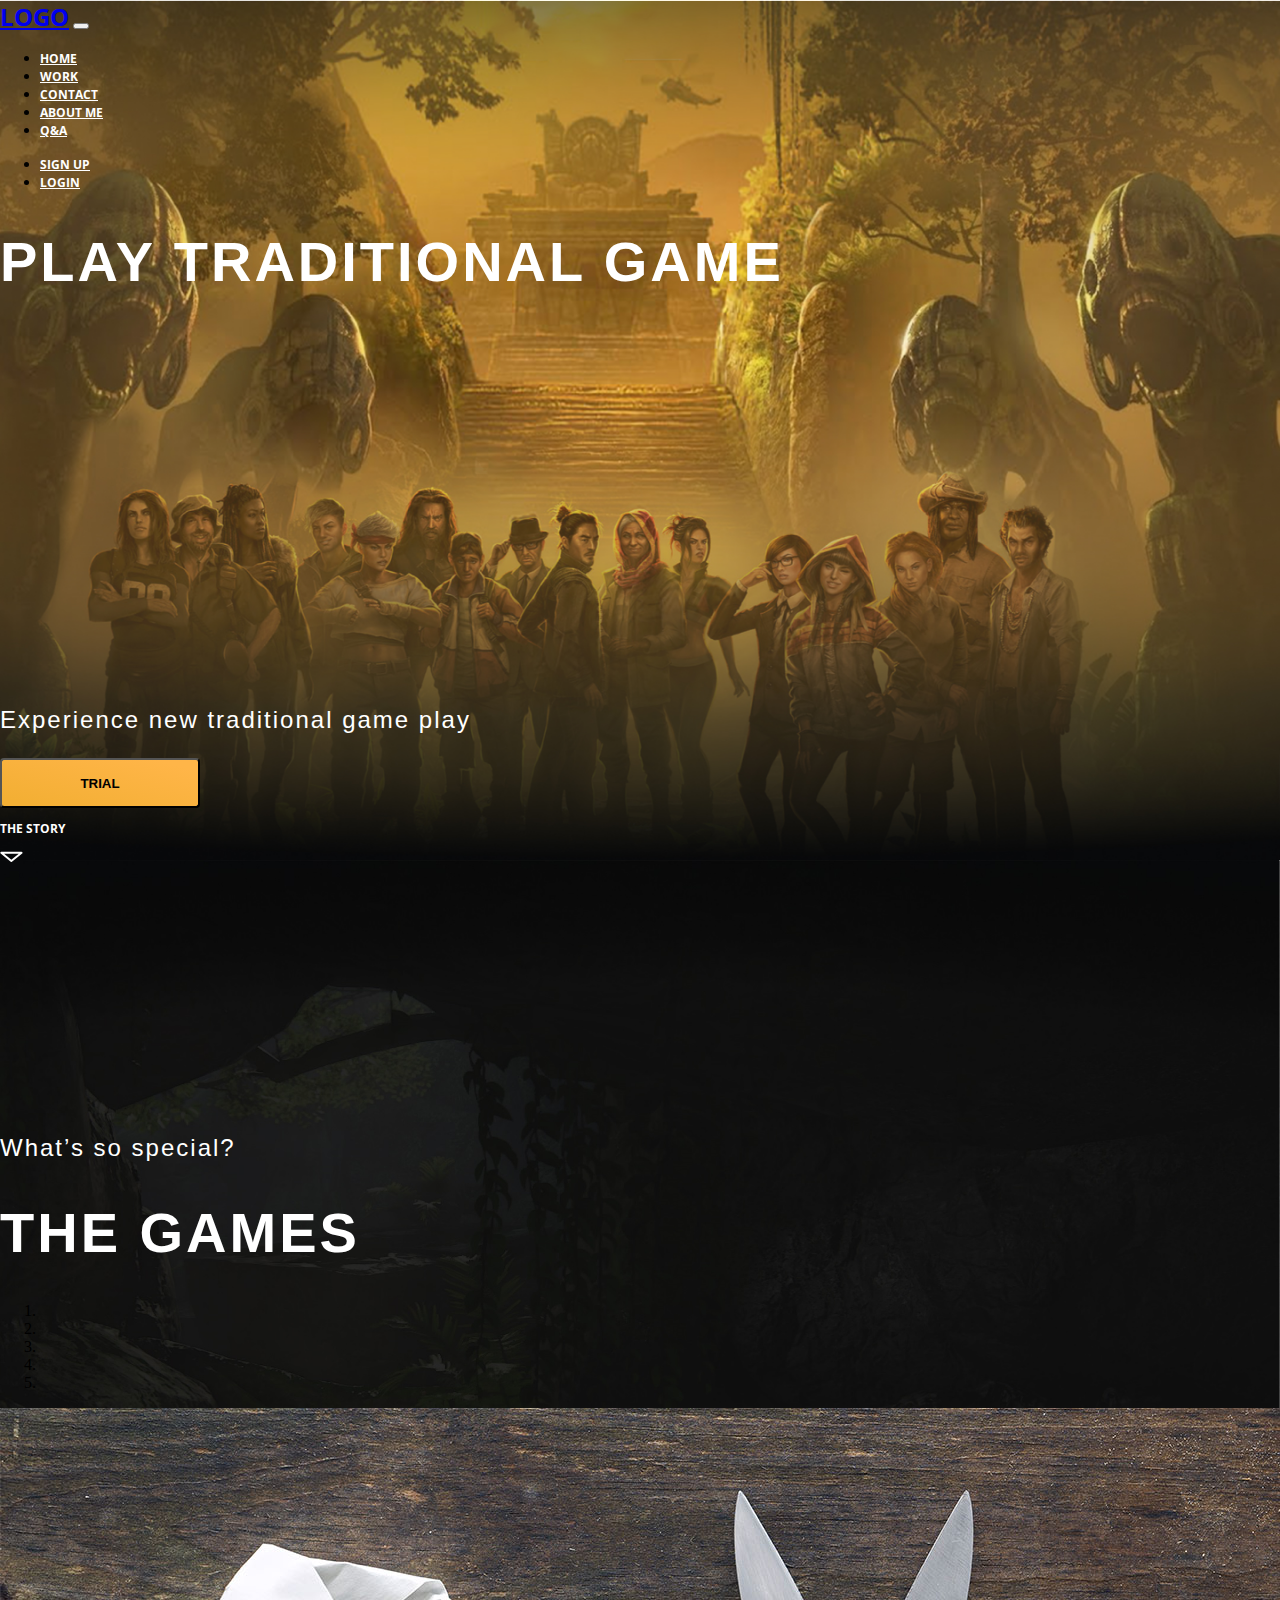
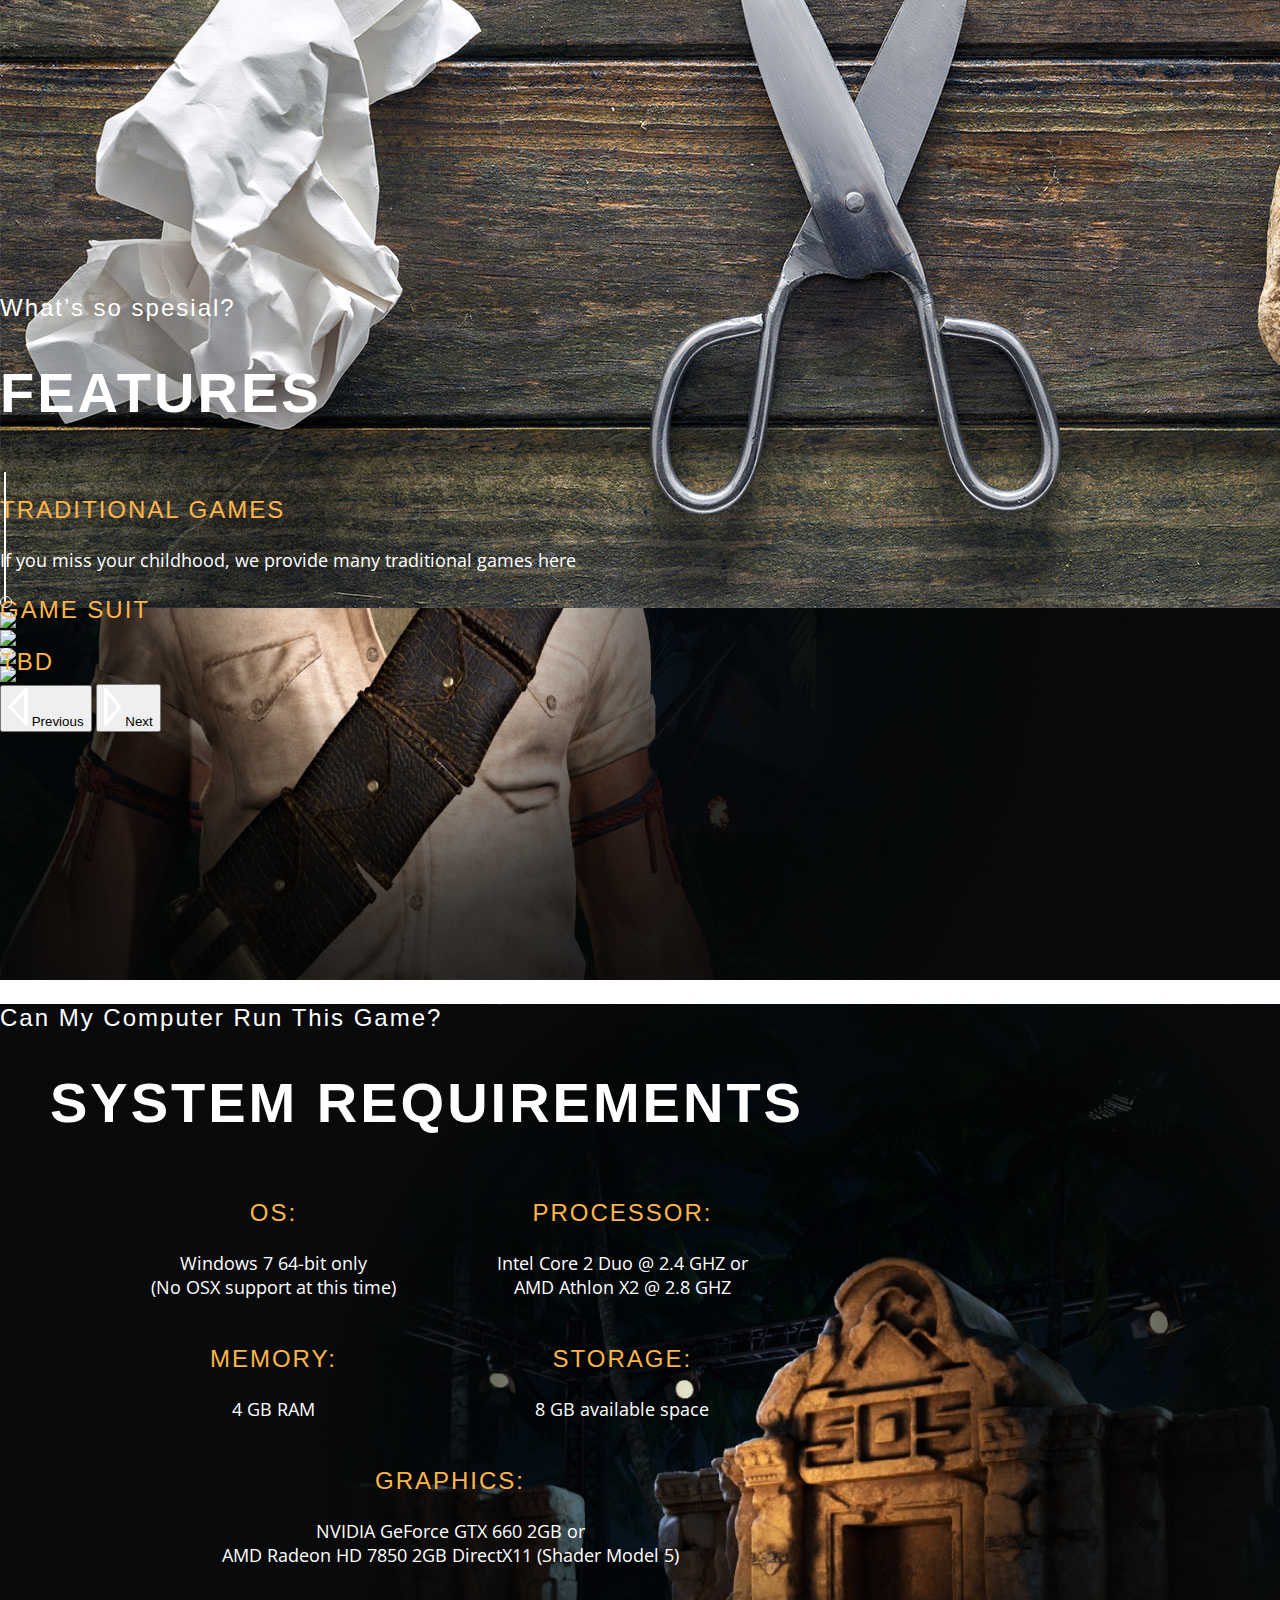
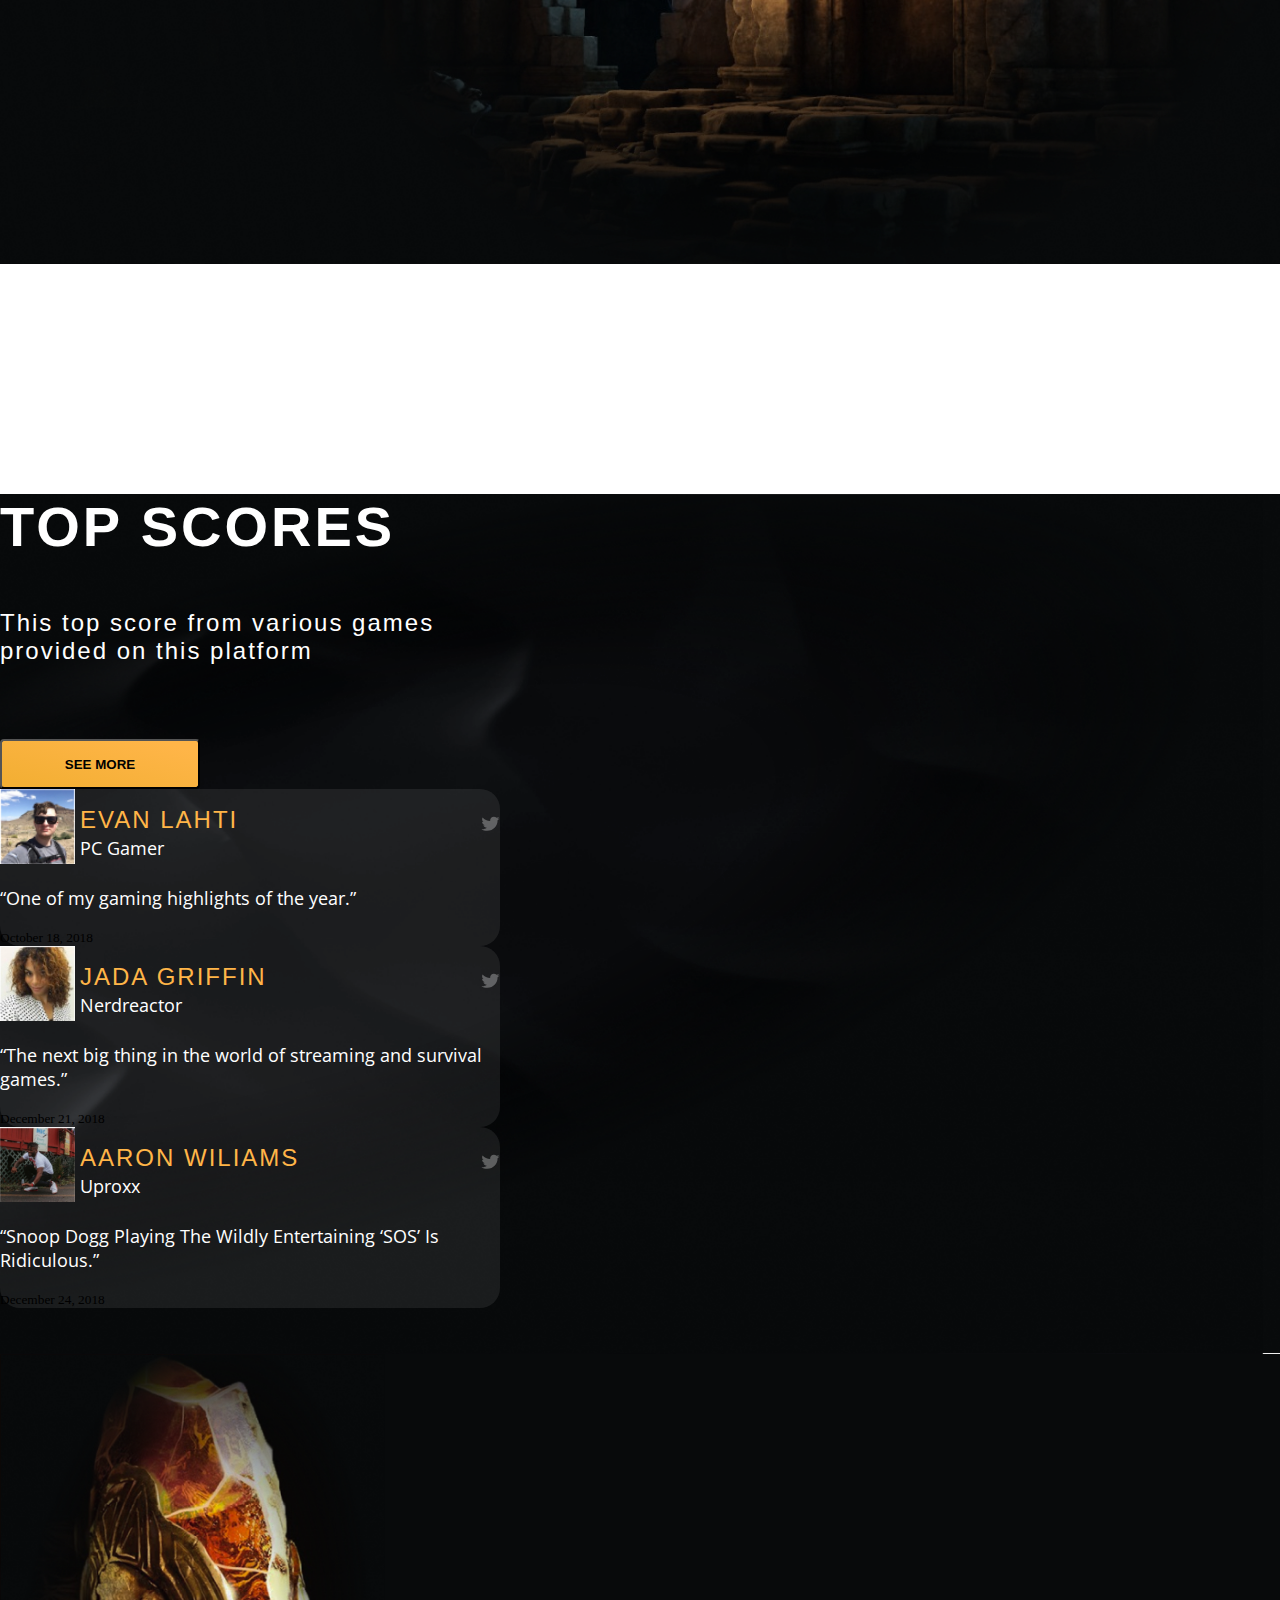
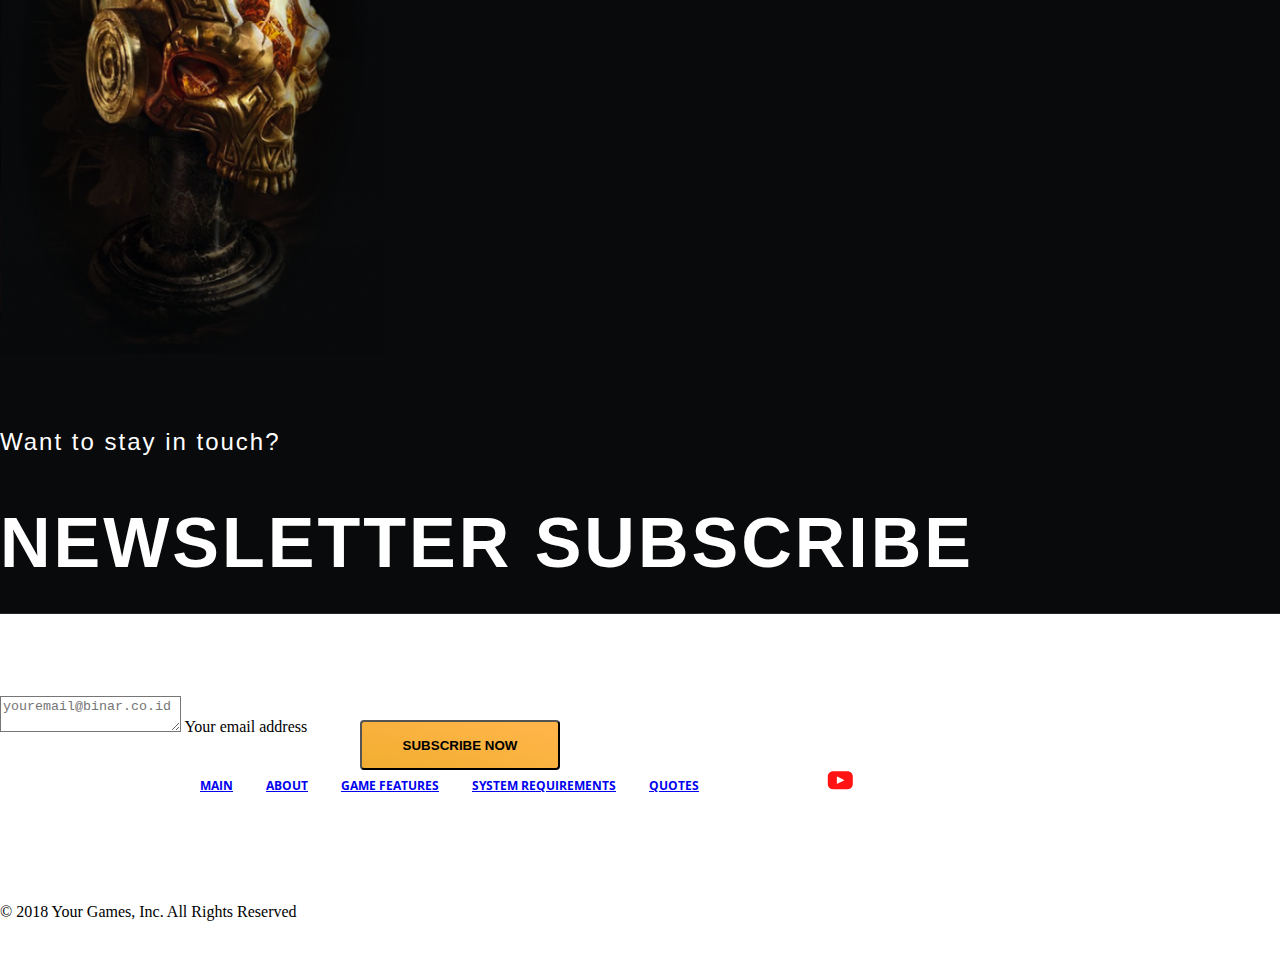
==== index.html @ c4657530 "menambahkan file html dan css game rock paper scissors" ====
<!DOCTYPE html>
<html lang="en">
<head>
    <meta charset="UTF-8">
    <meta http-equiv="X-UA-Compatible" content="IE=edge">
    <meta name="viewport" content="width=device-width, initial-scale=1.0">
    <!-- FILE CSS LOKAL -->
    <link rel="stylesheet" href="/style.css"/>
    <!-- BOOTSTRAP -->
    <link href="https://cdn.jsdelivr.net/npm/bootstrap@5.1.3/dist/css/bootstrap.min.css" rel="stylesheet" integrity="sha384-1BmE4kWBq78iYhFldvKuhfTAU6auU8tT94WrHftjDbrCEXSU1oBoqyl2QvZ6jIW3" crossorigin="anonymous">    <title>Landing Page</title>
    <!-- FONTS -->
    <link rel="preconnect" href="https://fonts.googleapis.com">
    <link rel="preconnect" href="https://fonts.gstatic.com" crossorigin>
    <link href="https://fonts.googleapis.com/css2?family=Bebas+Neue&family=Open+Sans:ital,wght@0,300;0,400;0,500;0,600;0,700;0,800;1,300;1,400;1,500;1,600;1,700;1,800&display=swap" rel="stylesheet">
</head>

<body>
    <!-- PAGE1 - MAIN CALL TO ACTION -->
    <div class="page1">
        <!-- NAVBAR -->
        <nav class="navbar navbar-expand-lg navbar-light bg-dark bg-opacity-75">
            <div class="container-fluid">
                <a class="navbar-brand ms-5 me-5 text-white text-logo" href="#">LOGO</a>
                <button class="navbar-toggler" type="button" data-bs-toggle="collapse" data-bs-target="#navbarSupportedContent" aria-controls="navbarSupportedContent" aria-expanded="false" aria-label="Toggle navigation">
                <span class="navbar-toggler-icon"></span>
                </button>
                <div class="collapse navbar-collapse" id="navbarSupportedContent">
                <ul class="navbar-nav me-auto mb-2 mb-lg-0 m-auto">
                    <li class="nav-item">
                    <a class="nav-link active text-navbar" aria-current="page" href="#">Home</a>
                    </li>
                    <li class="nav-item ms-5">
                    <a class="nav-link text-navbar" href="#">Work</a>
                    </li>
                    <li class="nav-item ms-5">
                    <a class="nav-link text-navbar" href="#">Contact</a>
                    </li>
                    <li class="nav-item ms-5">
                    <a class="nav-link text-navbar" href="#">About Me</a>
                    </li>
                    <li class="nav-item ms-5">
                    <a class="nav-link text-navbar" href="#">Q&A</a>
                    </li>
                </ul>
                <ul class="navbar-nav d-flex justify-content-end m-auto">
                    <li class="nav-item">
                        <a class="nav-link me-3 text-navbar" href="#">Sign Up</a>
                    </li>
                    <li class="nav-item">
                        <a class="nav-link text-navbar" href="#">Login</a>
                    </li>
                </ul>  
                </div>
            </div>
        </nav>
        <main>
            <h1 class="d-flex justify-content-center" style="font-size: 72px; height: 440px; align-items: center;">Play Traditional Game</h1>
            <h3 class="position-absolute top-50 start-50 translate-middle mt-5" >Experience new traditional game play</h3>
            <button type="button" class="btn btn-warning position-absolute start-50 translate-middle mb-5">Trial</button>
        </main>
        <div>
            <p class="text-navbar position-absolute top-100 start-50 translate-middle">The story</p>
            <img src="/assets/scroll down.svg" class="text-navbar position-absolute top-100 start-50 translate-middle mt-4"/>
        </div>
    </div>

    <!-- PAGE2 - ABOUT GALLERY -->
    <div class="page2">
        <div class="container">
            <div class="row" style="padding-top: 250px;">
                <div class="col-4">
                    <h3>What’s so special?</h3>
                </div>
                <div class="col-8"></div>
            </div>
            <div class="row">
                <div class="col-4">
                    <h1>The Games</h1>
                </div>
                <div class="col-8">
                    <div id="carouselExampleIndicators" class="carousel slide" data-bs-ride="carousel">
                        <ol class="carousel-indicators">
                          <li data-bs-target="#carouselExampleIndicators" data-bs-slide-to="0" class="active" aria-current="true" aria-label="Slide 1"></li>
                          <li data-bs-target="#carouselExampleIndicators" data-bs-slide-to="1" aria-label="Slide 2"></li>
                          <li data-bs-target="#carouselExampleIndicators" data-bs-slide-to="2" aria-label="Slide 3"></li>
                          <li data-bs-target="#carouselExampleIndicators" data-bs-slide-to="3" aria-label="Slide 4"></li>
                          <li data-bs-target="#carouselExampleIndicators" data-bs-slide-to="4" aria-label="Slide 5"></li>
                        </ol>
                        <div class="carousel-inner">
                          <div class="carousel-item active ">
                            <img src="/assets/caraosel-img.jpg" class="d-block w-100" alt="scissors">
                          </div>
                          <div class="carousel-item">
                            <img src="#" class="d-block w-100" alt="#">
                          </div>
                          <div class="carousel-item">
                            <img src="#" class="d-block w-100" alt="#">
                          </div>
                          <div class="carousel-item">
                            <img src="#" class="d-block w-100" alt="#">
                          </div>
                          <div class="carousel-item">
                            <img src="#" class="d-block w-100" alt="#">
                          </div>
                        </div>
                        <button class="carousel-control-prev" type="button" data-bs-target="#carouselExampleIndicators" data-bs-slide="prev" style="left: -80px;">
                          <img src="/assets/switch.svg" class="img-prev" aria-hidden="true"></span>
                          <span class="visually-hidden">Previous</span>
                        </button>
                        <button class="carousel-control-next" type="button" data-bs-target="#carouselExampleIndicators" data-bs-slide="next" style="left: 810px;">
                          <img src="/assets/switch-next.svg" class="img-next" aria-hidden="true">
                          <span class="visually-hidden">Next</span>
                        </button>
                      </div>
                </div>
            </div>
        </div>
    </div>

    <!-- PAGE3 - GAME FEATURES -->
    <div class="page3">
      <div class="container position-relative text-white" style="padding-top: 150px;">
        <div class="row">
          <div class="col-6"></div>
          <div class="col-6">
            <h3 class="ps-5">What’s so spesial?</h3>
          </div>
        </div>
        <div class="row">
          <div class="col-6"></div>
          <div class="col-6">
            <h1 class="ps-5">FEATURES</h1>
          </div>
        </div>
        <div class="row">
          <div class="col-6"></div>
          <div class="col-6">
            <div class="row pt-5 ps-5">
              <div class="col-2 mt-3">
                <div class="white-circle"></div>
                <div class="vertical-line"></div>
              </div>
              <div class="col-10">
                <p class="text-orange">Traditional Games</p>
                <p class="text-content-white">If you miss your childhood, we provide many traditional games here</p>
              </div>
            </div>
          </div>
        </div>
        <div class="row mt-3">
          <div class="col-6"></div>
          <div class="col-6">
            <div class="row ps-5">
              <div class="col-2 mt-3">
                <div class="black-circle"></div>
              </div>
              <div class="col-10">
                <p class="text-orange">Game Suit</p>
              </div>
            </div>
          </div>
        </div>
        <div class="row">
          <div class="col-6"></div>
          <div class="col-6">
            <div class="row ps-5">
              <div class="col-2 mt-3">
                <div class="black-circle"></div>
              </div>
              <div class="col-10">
                <p class="text-orange">TBD</p>
              </div>
            </div>
          </div>
        </div>
      </div>
    </div>

    <!-- PAGE4 - SYSTEM REQUIREMENTS -->
    <div class="page4">
      <div class="containe text-white">
        <h3 class="d-flex justify-content-center pt-5 pb-5">Can My Computer Run This Game?</h3>
        <h1 class="ps-5 pt-5 pb-3" style="width: 800px; margin-left: 50px;">System Requirements</h1>
        <table class="table-bordered" style="width: 700px; height: 400px; margin-left: 100px;">
          <tr class="align-top">
            <th scope="col">
              <p class="ms-3 text-orange">OS:</p>
              <p class="ms-3 text-content-white">Windows 7 64-bit only<br>(No OSX support at this time)</p>
            </th>
            <th scope="col">
              <p class="ms-3 text-orange">PROCESSOR:</p>
              <p class="ms-3 text-content-white">Intel Core 2 Duo @ 2.4 GHZ or<br>AMD Athlon X2 @ 2.8 GHZ</p>
            </th>
          </tr>
          <tr class="align-top">
            <th scope="col">
              <p class="ms-3 text-orange">MEMORY:</p>
              <p class="ms-3 text-content-white">4 GB RAM</p>
            </th>
            <th scope="col">
              <p class="ms-3 text-orange">STORAGE:</p>
              <p class="ms-3 text-content-white">8 GB available space</p>
            </th>
          </tr>
          <tr class="align-top">
            <th colspan="2">
              <p class="ms-3 text-orange">GRAPHICS:</p>
              <p class="ms-3 text-content-white">NVIDIA GeForce GTX 660 2GB or<br>AMD Radeon HD 7850 2GB DirectX11 (Shader Model 5)</p>
            </th>
          </tr>
        </table>
      </div>
    </div>

    <!-- PAGE5 - PRESS QUOTES -->
    <div class="page5">
      <div class="container">
        <div class="row">
          <div class="col-6">
            <h1 style="margin-top: 230px;">Top Scores</h1>
            <h3  style="width: 500px; margin-top: 50px;">This top score from various games provided on this platform</h3>
            <button type="button" class="btn btn-warning" style="margin-top: 50px;">see more</button>
        </div>
          <div class="col-6">
            <div class="row" style="justify-content: flex-end;">
              <div class="card mt-5 position-relative" style="width: 500px; background-color: rgba(255, 255, 255, 0.08);">
                <img src="/assets/image1.jpg" class="card-img-top rounded-circle mt-2" style="width: 75px; height: 75px;" alt="Evan Lahti">
                <div class="card-body">
                  <img src="/assets/twitter.svg" class="img-twitter"/>
                  <p class="card-title text-orange">Evan Lahti</p>
                  <p class="card-job text-content-white text-white-50">PC Gamer</p>
                  <p class="card-text text-content-white">“One of my gaming highlights of the year.”</p>
                </div>
                <div class="card-footer">
                  <small class="text-muted text-white-50">October 18, 2018</small>
                </div>
              </div>
            </div>
            <div class="row" style="justify-content: flex-start;">
              <div class="card mt-5" style="width: 500px; background-color: rgba(255, 255, 255, 0.08);">
                <img src="/assets/image2.jpg" class="card-img-top rounded-circle mt-2" style="width: 75px; height: 75px;" alt="Jada Griffin">
                <div class="card-body">
                  <img src="/assets/twitter.svg" class="img-twitter"/>
                  <p class="card-title text-orange">Jada Griffin</p>
                  <p class="card-job text-content-white text-white-50">Nerdreactor</p>
                  <p class="card-text text-content-white">“The next big thing in the world of streaming and survival games.”</p>
                </div>
                <div class="card-footer">
                  <small class="text-muted text-white-50">December 21, 2018</small>
                </div>
              </div>
            </div>
            <div class="row" style="justify-content: flex-end;">
              <div class="card mt-5" style="width: 500px; background-color: rgba(255, 255, 255, 0.08);">
                <img src="/assets/image3.jpg" class="card-img-top rounded-circle mt-2" style="width: 75px; height: 75px;" alt="Aaron Wiliams">
                <div class="card-body">
                  <img src="/assets/twitter.svg" class="img-twitter"/>
                  <p class="card-title text-orange">Aaron Wiliams</p>
                  <p class="card-job text-content-white text-white-50">Uproxx</p>
                  <p class="card-text text-content-white">“Snoop Dogg Playing The Wildly Entertaining ‘SOS’ Is Ridiculous.”</p>
                </div>
                <div class="card-footer">
                  <small class="text-muted text-white-50">December 24, 2018</small>
                </div>
              </div>
            </div>
          </div>
        </div>
      </div>
    </div>

    <!-- PAGE6 - SUBSCRIBE FOOTER -->
    <div class="page6">
      <div class="container">
        <div class="row pt-5 ps-5">
          <div class="col-5">
            <img src="/assets/gradient-page5.png" class="gradient-img" style="height: 600px;">
            <img src="/assets/image.png" style="height: 600px;">
          </div>
          <div class="col-7" style="margin-top: 70px;">
            <h3>Want to stay in touch?</h3>
            <h1 class="text-content-page6 mt-5">Newsletter Subscribe</h1>
            <p class="text-content-white">In order to start receiving our news, all you have to do is enter your email address. Everything else will be taken care of by us. We will send you emails containing information about game. We don’t spam.</p>
            <div class="form-floating" style="width: 350px;">
              <textarea class="form-control text-warning" placeholder="youremail@binar.co.id" id="floatingTextarea" style="background:rgba(255, 255, 255, 0.08);"></textarea>
              <label for="floatingTextarea" class="text-white-50">Your email address</label>
              <button type="button" class="btn btn-warning position-absolute" style="margin-top: -50px; margin-left: 360px;">Subscribe Now</button>
            </div>
          </div>
        </div>
        <div class="row mt-3 text-white">
          <nav class="nav text-navbar">
            <a style="padding-left: 200px;" class="nav-link text-white" href="#">Main</a>
            <a class="nav-link text-white" href="#">About</a>
            <a class="nav-link text-white" href="#">Game Features</a>
            <a class="nav-link text-white" href="#">System Requirements</a>
            <a class="nav-link text-white" href="#">Quotes</a>
            <img class="nav-link" src="/assets/facebook.svg">
            <img class="nav-link" src="/assets/twitter.svg">
            <img class="nav-link" src="/assets/Vector.svg">
            <img class="nav-link" src="/assets/twitch.svg">
            <img src="/assets/Line.png" class="line position-absolute">
            <img src="/assets/pointer.png" class="pointer position-absolute">
        </nav>
        </div>
        <div class="row mt-4">
          <hr style="border: 1px solid white;">
        </div>
        <div class="row">
          <div class="col">
            <p class="text-white-50">© 2018 Your Games, Inc. All Rights Reserved</p>
          </div>
          <div class="col">
            <p class="text-navbar" style="padding-left: 280px;">Privacy Policy | Terms of Services | Code of Conduct </p>
          </div>
        </div>
      </div>
    </div>

</body>

</html>
---- style.css ----
html, body {
    margin: 0px;
    padding: 0px;
}

.page1 {
    background-image: url("/assets/bg-1.jpg");
    background-size: 100% 100%;
    height: 860px;
    object-fit: contain;
}

.text-logo {
    font-family: 'Open Sans', sans-serif;
    font-size: 24px;
    font-style: normal;
    font-weight: bold;
    text-transform: uppercase;
}

.text-navbar {
    font-family: 'Open Sans', sans-serif;
    font-size: 12px;
    font-style: normal;
    font-weight: bold;
    text-transform: uppercase;
    color: white!important;
}

h1 {
    font-family: Arial, Helvetica, sans-serif;
    font-size: 56px!important;
    font-style: normal;
    font-weight: bold!important;
    text-transform: uppercase;
    color: white!important;
    letter-spacing: 3px;
}

h3 {
    font-family: Arial, Helvetica, sans-serif;
    font-size: 24px!important;
    font-style: normal;
    font-weight: normal;
    color: white!important;
    letter-spacing: 2px;
}

.btn {
    color: black;
    width: 200px;
    height: 50px;
    border-radius: 4px;
    font-weight: bold!important;
    text-transform: uppercase;
    background: linear-gradient(194.68deg, #FFB548 11.27%, #F3AF34 90.4%);
}

/* --------------PAGE2 - ABOUT GALLERY------------------ */

.page2 {
    background-image: url("/assets/bg-2.jpg");
    background-size: 100% 100%;
    height: 860px;
    object-fit: contain;
}


/* --------------PAGE3 - GAME FEATURES------------------ */
.page3 {
    background-image: url("/assets/bg2-gradient.png"), url("/assets/bg-3.jpg");
    background-size: 100% 100%;
    height: 860px;
    object-fit: contain;
}

.white-circle {
    border: 1px;
    width: 10px;
    height: 10px;
    background-color: white;
    border-radius: 50%;
}

.text-orange, .placeholder {
    font-family: Arial, Helvetica, sans-serif;
    font-size: 24px!important;
    font-style: normal;
    font-weight: normal;
    color: #FFB548;
    letter-spacing: 2px;
    text-transform: uppercase;
}

.text-content-white {
    font-family: 'Open Sans', sans-serif;
    font-style: normal;
    font-weight: normal;
    font-size: 18px;
    color: white;
}

.vertical-line {
    border-left: 2px solid white;
    height: 130px;
    position: absolute;
    margin-left: 4px;
}

.black-circle {
    border: 1px solid white;
    position: absolute;
    width: 10px;
    height: 10px;
    border-radius: 50%;
}

/* --------------PAGE4 - SYSTEM REQUIREMENTS------------------ */
.page4 {
    background-image: url("/assets/bg4-gradient.png"), url("/assets/bg-4.jpg");
    background-size: 100% 100%;
    height: 860px;
    object-fit: contain;
}


/* --------------PAGE5 - PRESS QUOTES------------------ */
.page5 {
    background-image: url("/assets/bg5-gradient.png"), url("/assets/bg-5.png");
    background-size: 100% 100%;
    height: 860px;
    object-fit: contain;
}

.card {
    border-radius: 20px!important;
}

.img-twitter {
    float: right;
    margin-top: -70px;
}

.card-title {
    position: absolute;
    margin-top: -80px;
    margin-left: 80px;
}

.card-job {
    position: absolute;
    margin-top: -50px;
    margin-left: 80px;
}

/* --------------PAGE6 - SUBSCRIBE FOOTER------------------ */
.page6 {
    background-image: url("/assets/bg-6.png");
    background-size: 100% 100%;
    height: 860px;
    object-fit: contain;
}

.gradient-img {
    position: absolute;
    margin-right: 50px;
}

.text-content-page6 {
    font-family: Arial, Helvetica, sans-serif;
    font-size: 70px!important;
    font-weight: normal;
}

.nav-link {
    margin-right: 30px;
}

.line {
    margin-left: 1043px;
    margin-top: 28px;
}

.pointer {
    margin-left: 1040px;
    margin-top: 20px;
}
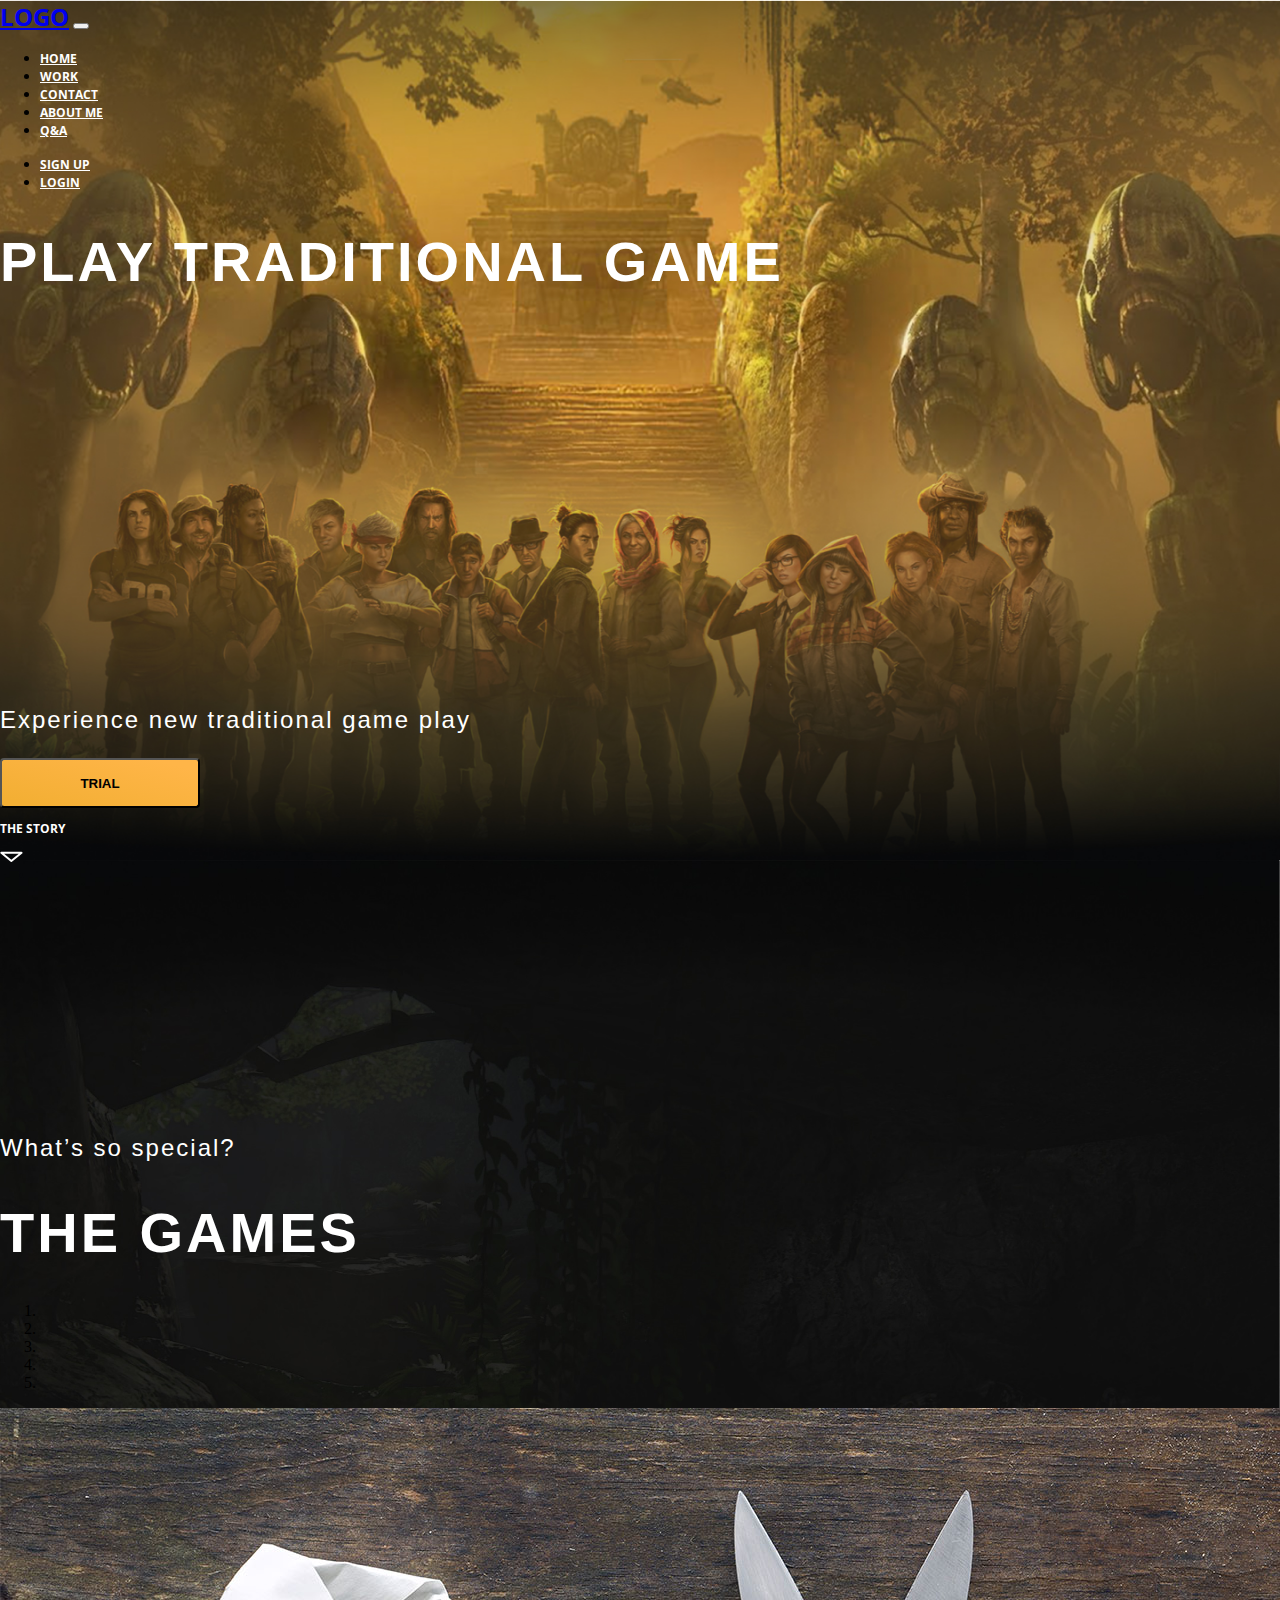
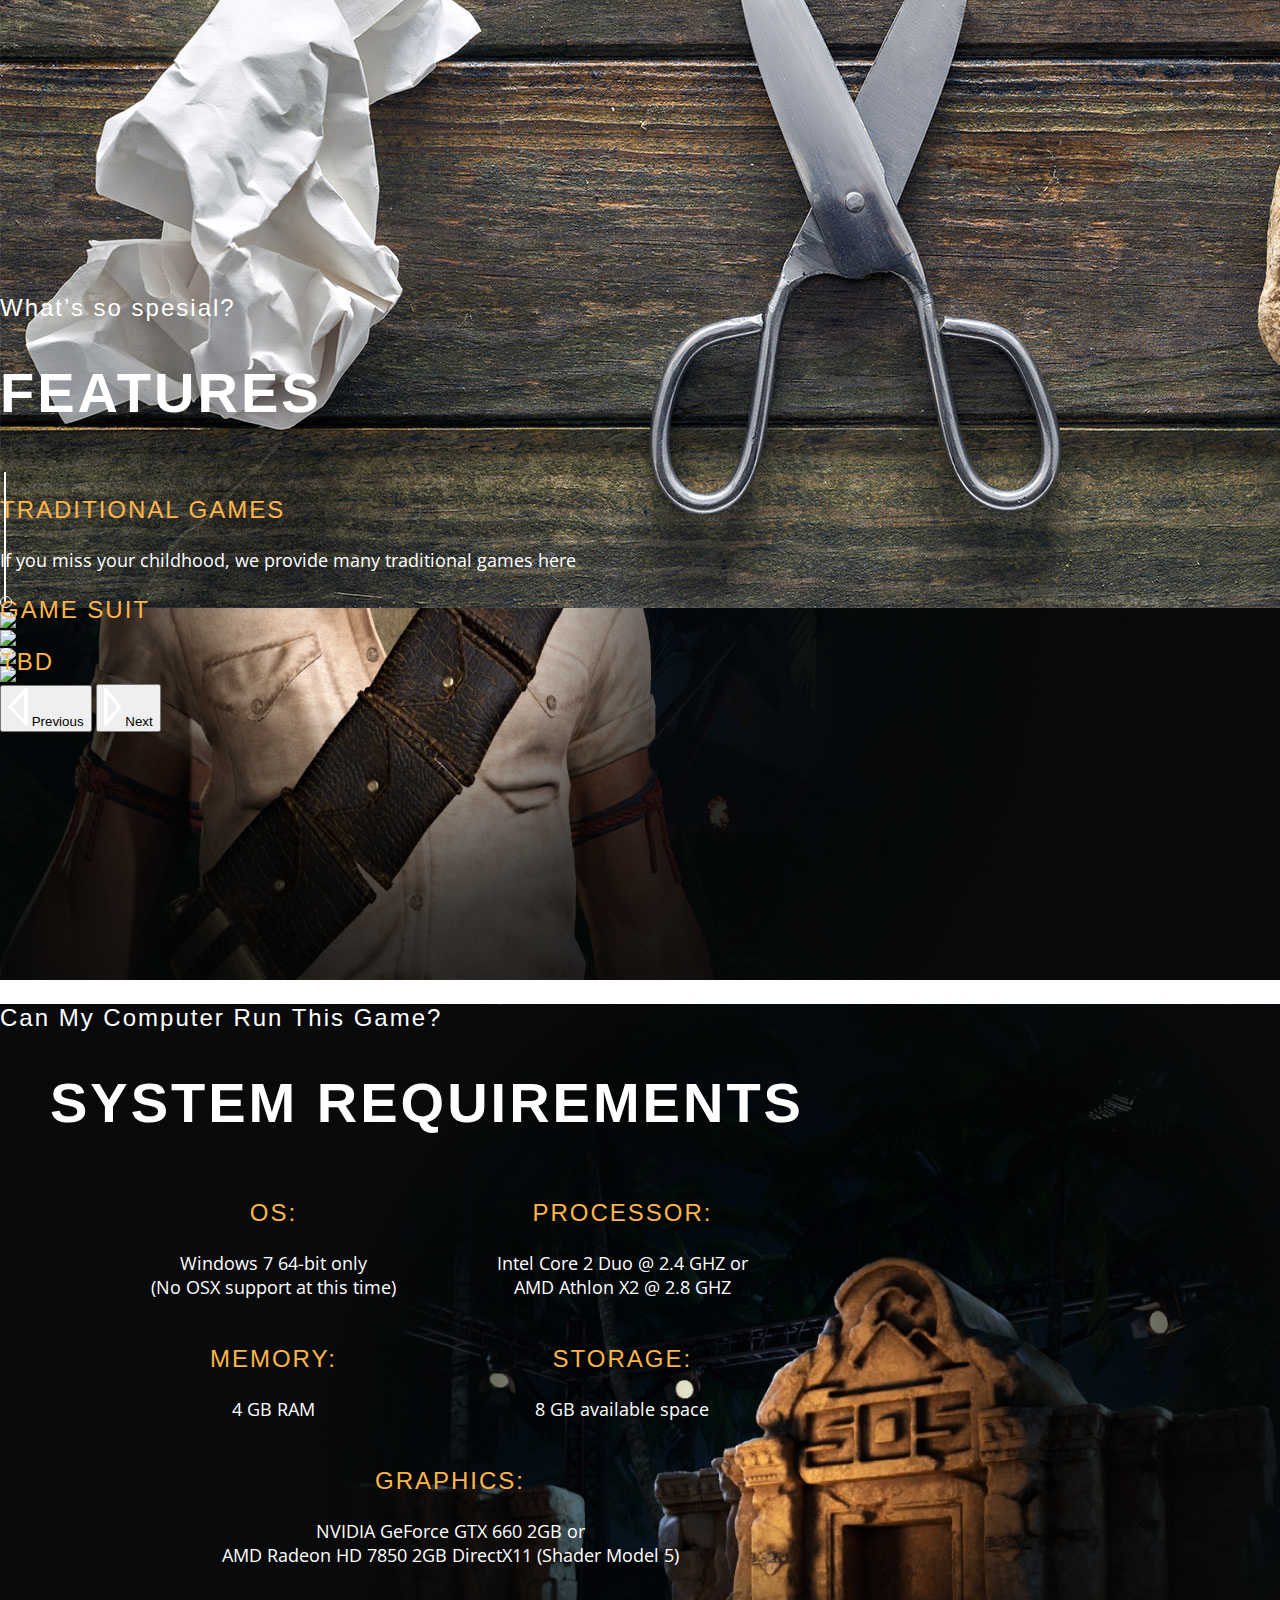
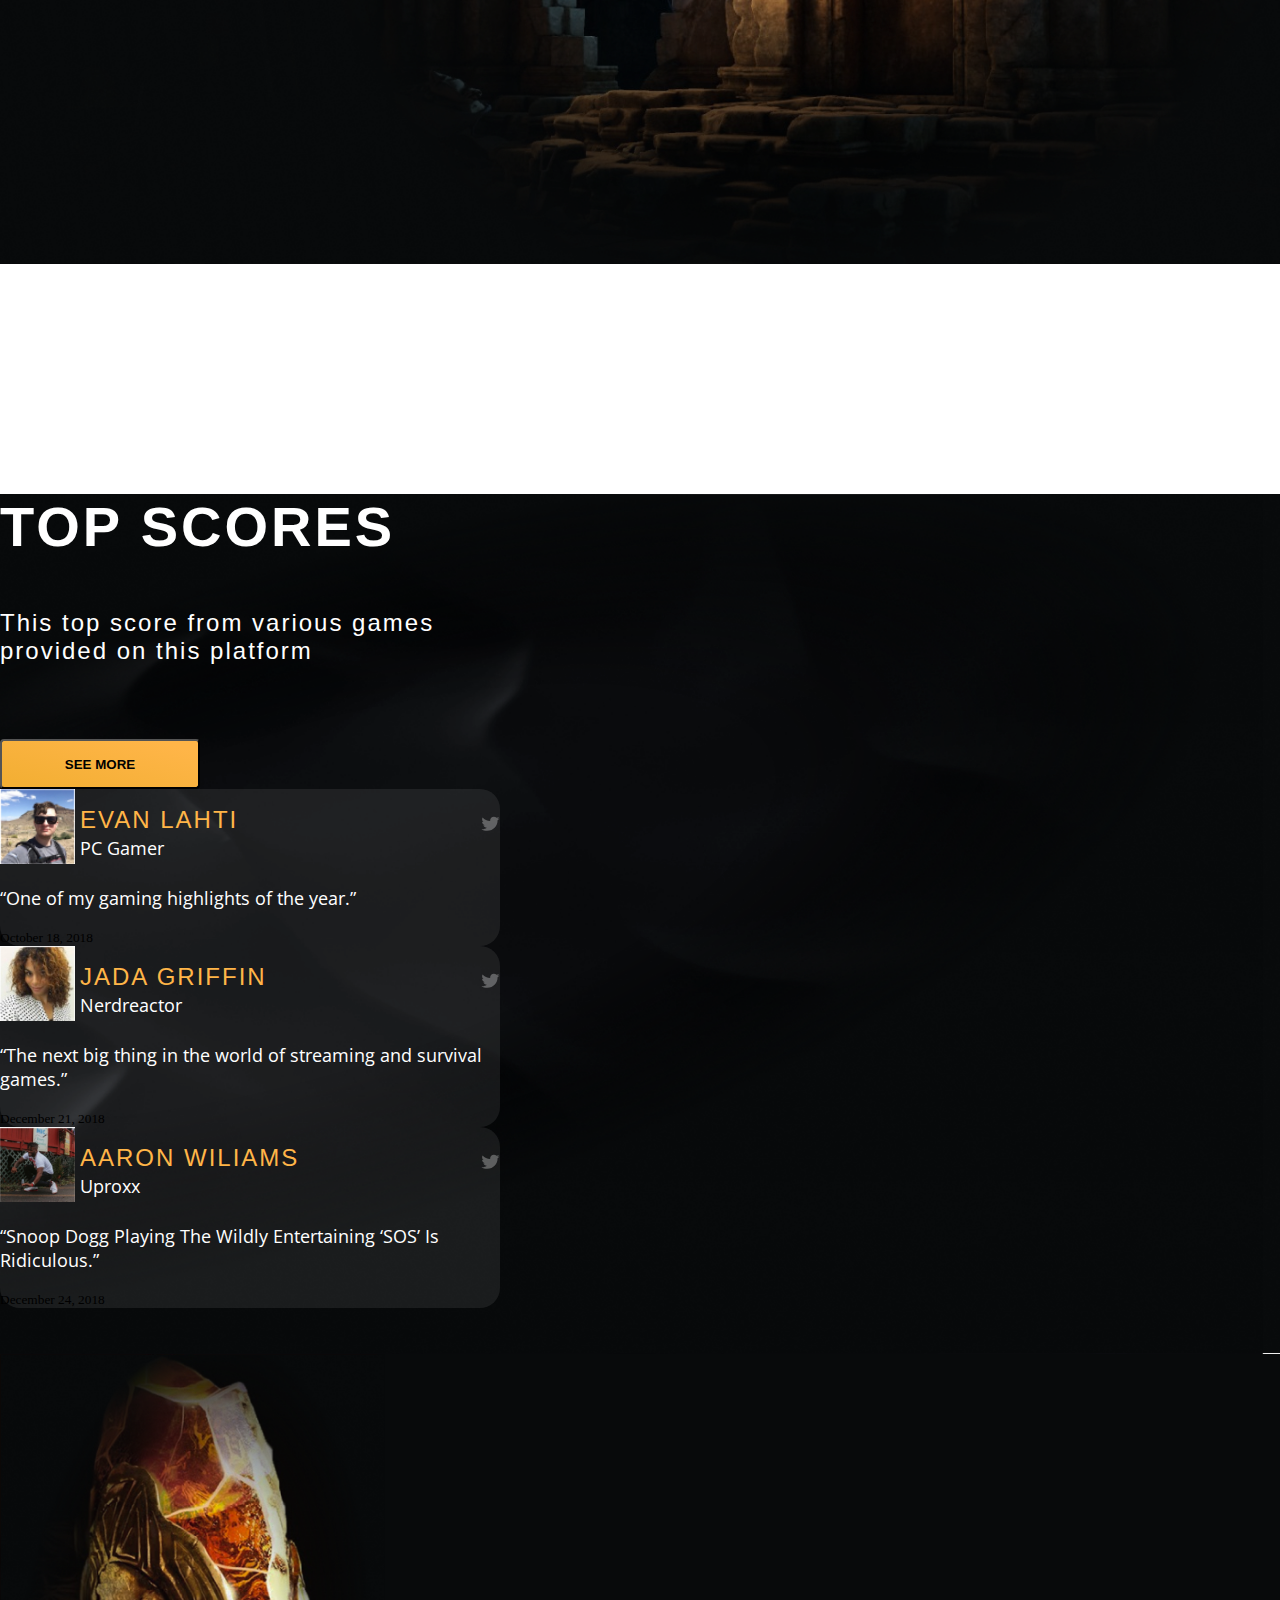
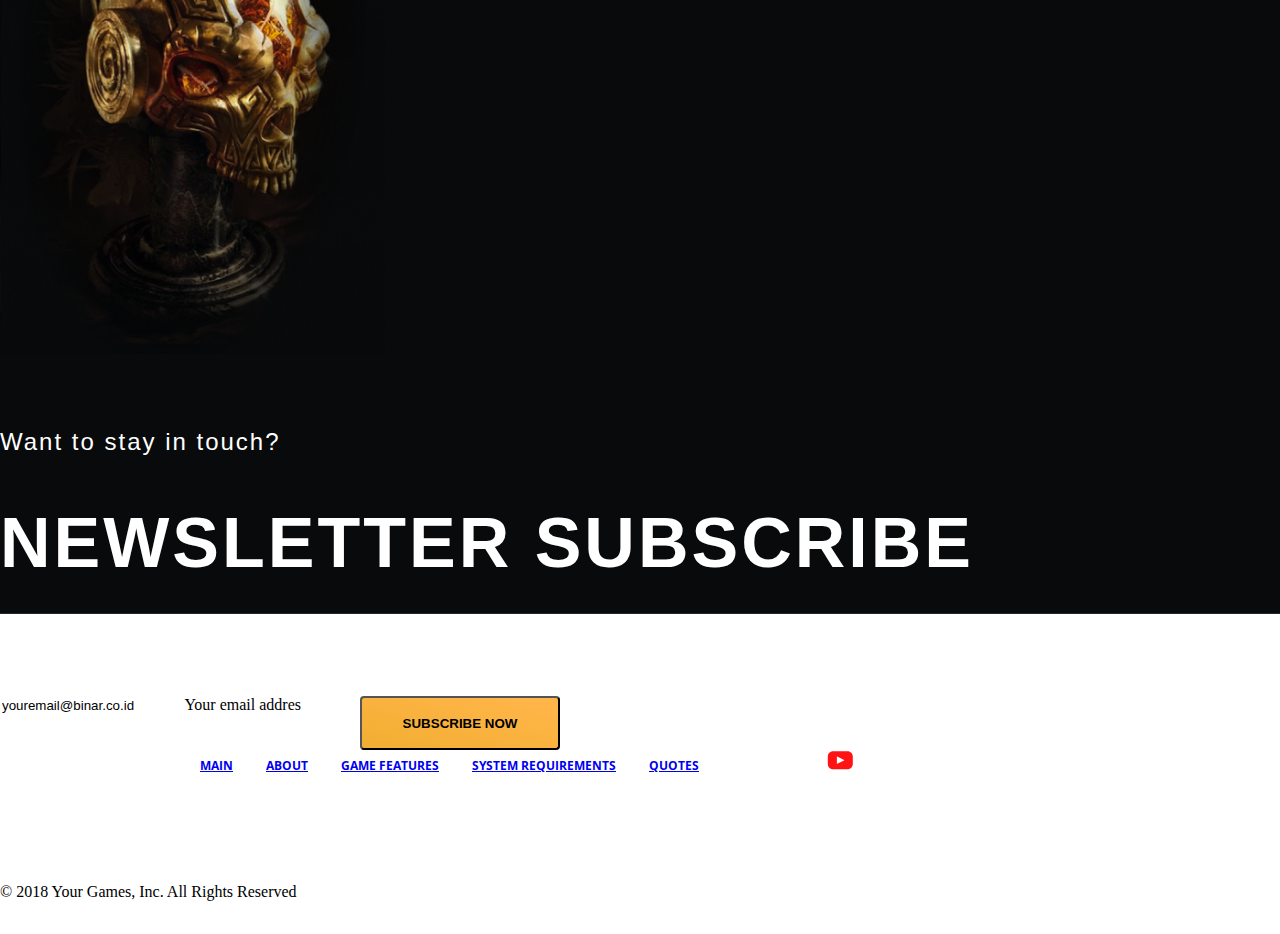
==== commit 3764eb18: "edit form email page-6, floating form title" ====
--- a/index.html
+++ b/index.html
@@ -281,11 +281,16 @@
             <h3>Want to stay in touch?</h3>
             <h1 class="text-content-page6 mt-5">Newsletter Subscribe</h1>
             <p class="text-content-white">In order to start receiving our news, all you have to do is enter your email address. Everything else will be taken care of by us. We will send you emails containing information about game. We don’t spam.</p>
-            <div class="form-floating" style="width: 350px;">
+            <!-- <div class="form-floating" style="width: 350px;">
               <textarea class="form-control text-warning" placeholder="youremail@binar.co.id" id="floatingTextarea" style="background:rgba(255, 255, 255, 0.08);"></textarea>
               <label for="floatingTextarea" class="text-white-50">Your email address</label>
               <button type="button" class="btn btn-warning position-absolute" style="margin-top: -50px; margin-left: 360px;">Subscribe Now</button>
-            </div>
+            </div> -->
+            <form class="form-floating" style="width: 350px;">
+              <input type="email" class="form-control text-warning" id="floatingInputValue" placeholder="youremail@binar.co.id" value="youremail@binar.co.id" style="background:rgba(255, 255, 255, 0.08); border: none;">
+              <label for="floatingInputValue" class="text-white-50">Your email addres</label>
+              <button type="button" class="btn btn-warning position-absolute" style="margin-top: -50px; margin-left: 360px; height: 6vh;">Subscribe Now</button>
+            </form>
           </div>
         </div>
         <div class="row mt-3 text-white">
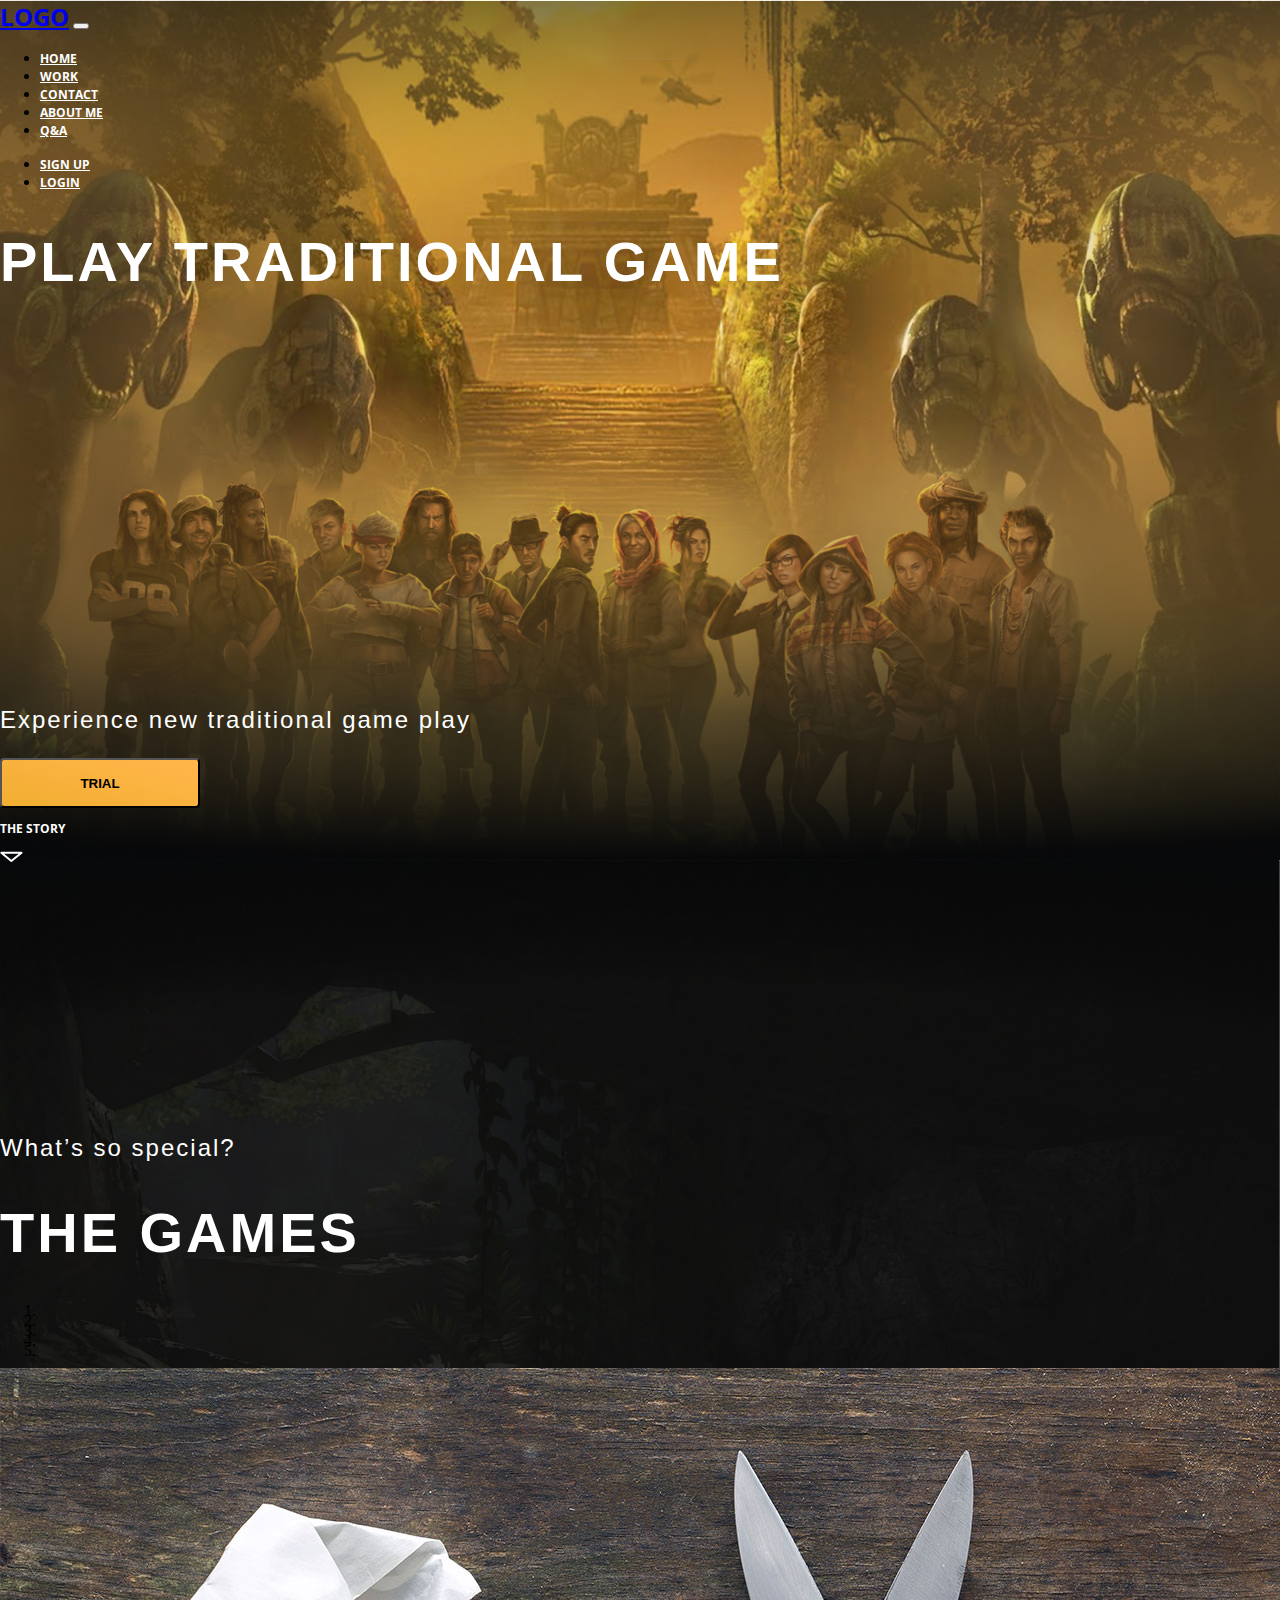
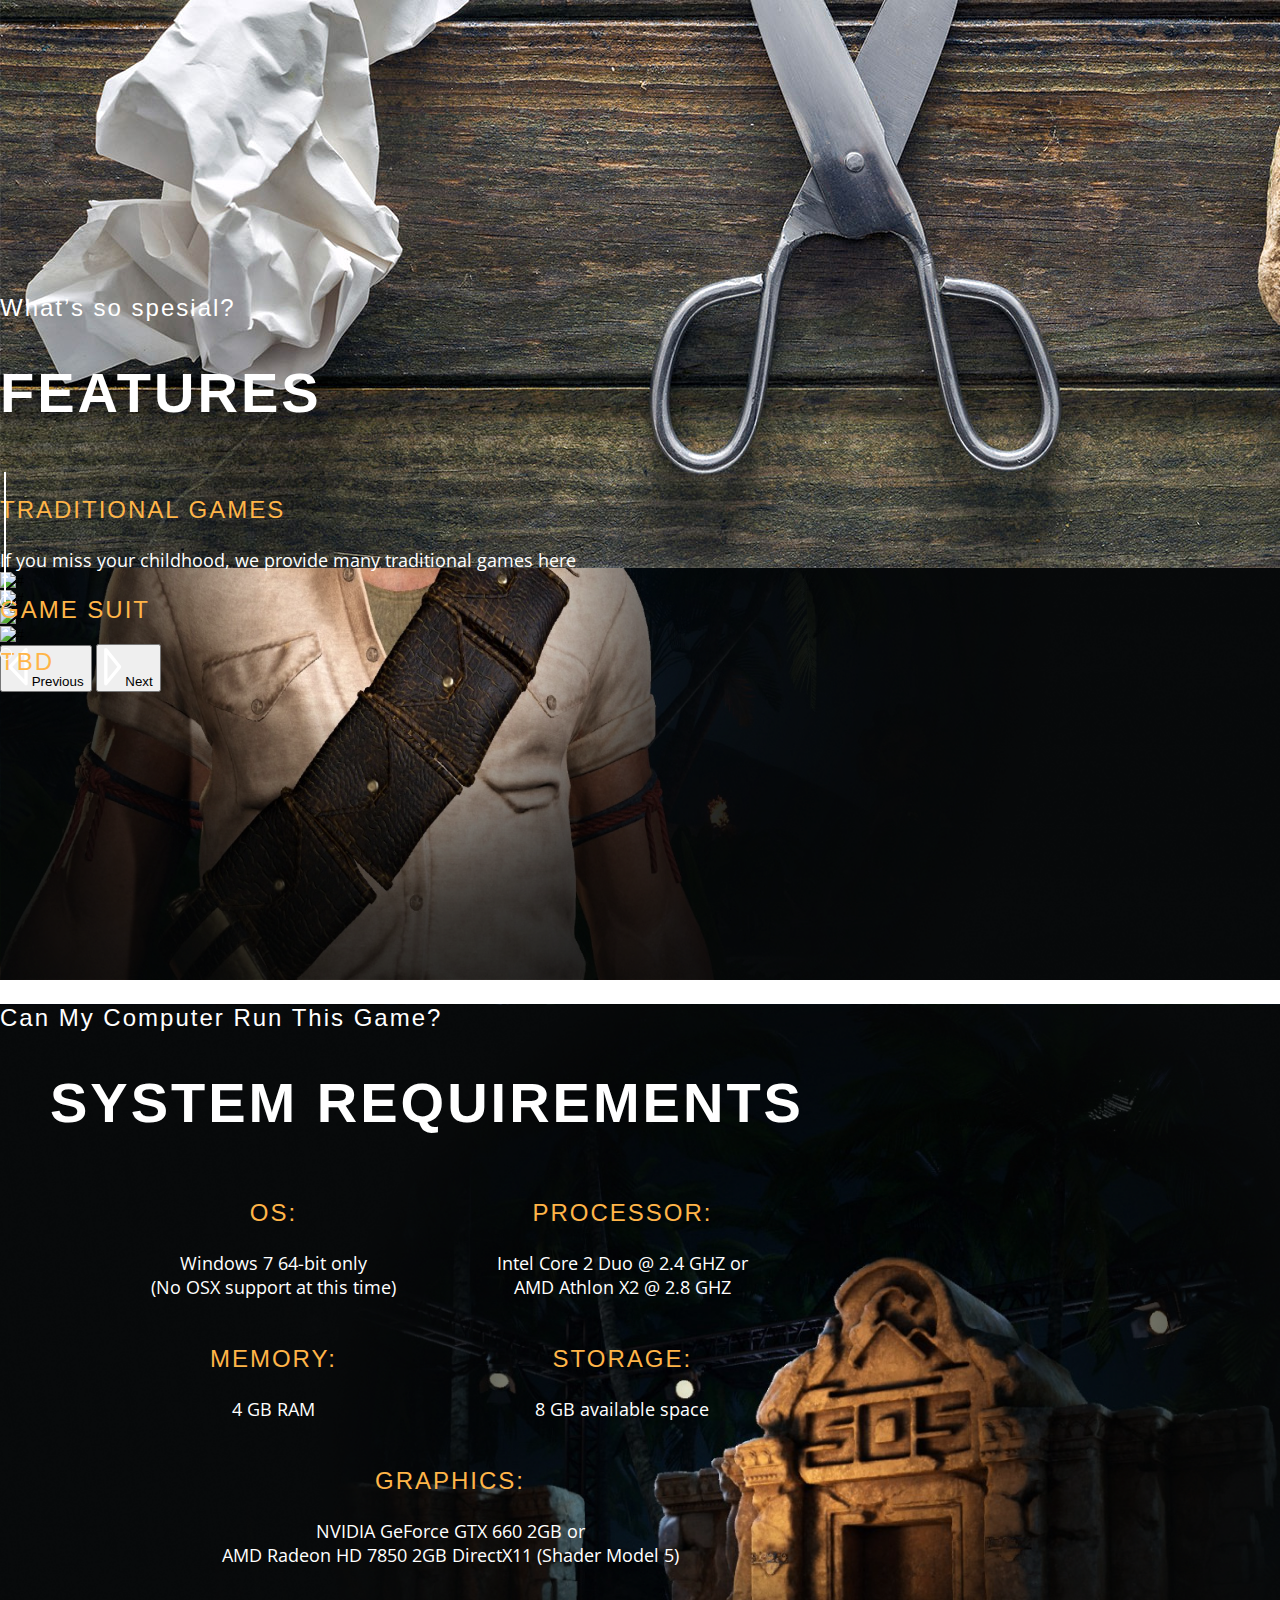
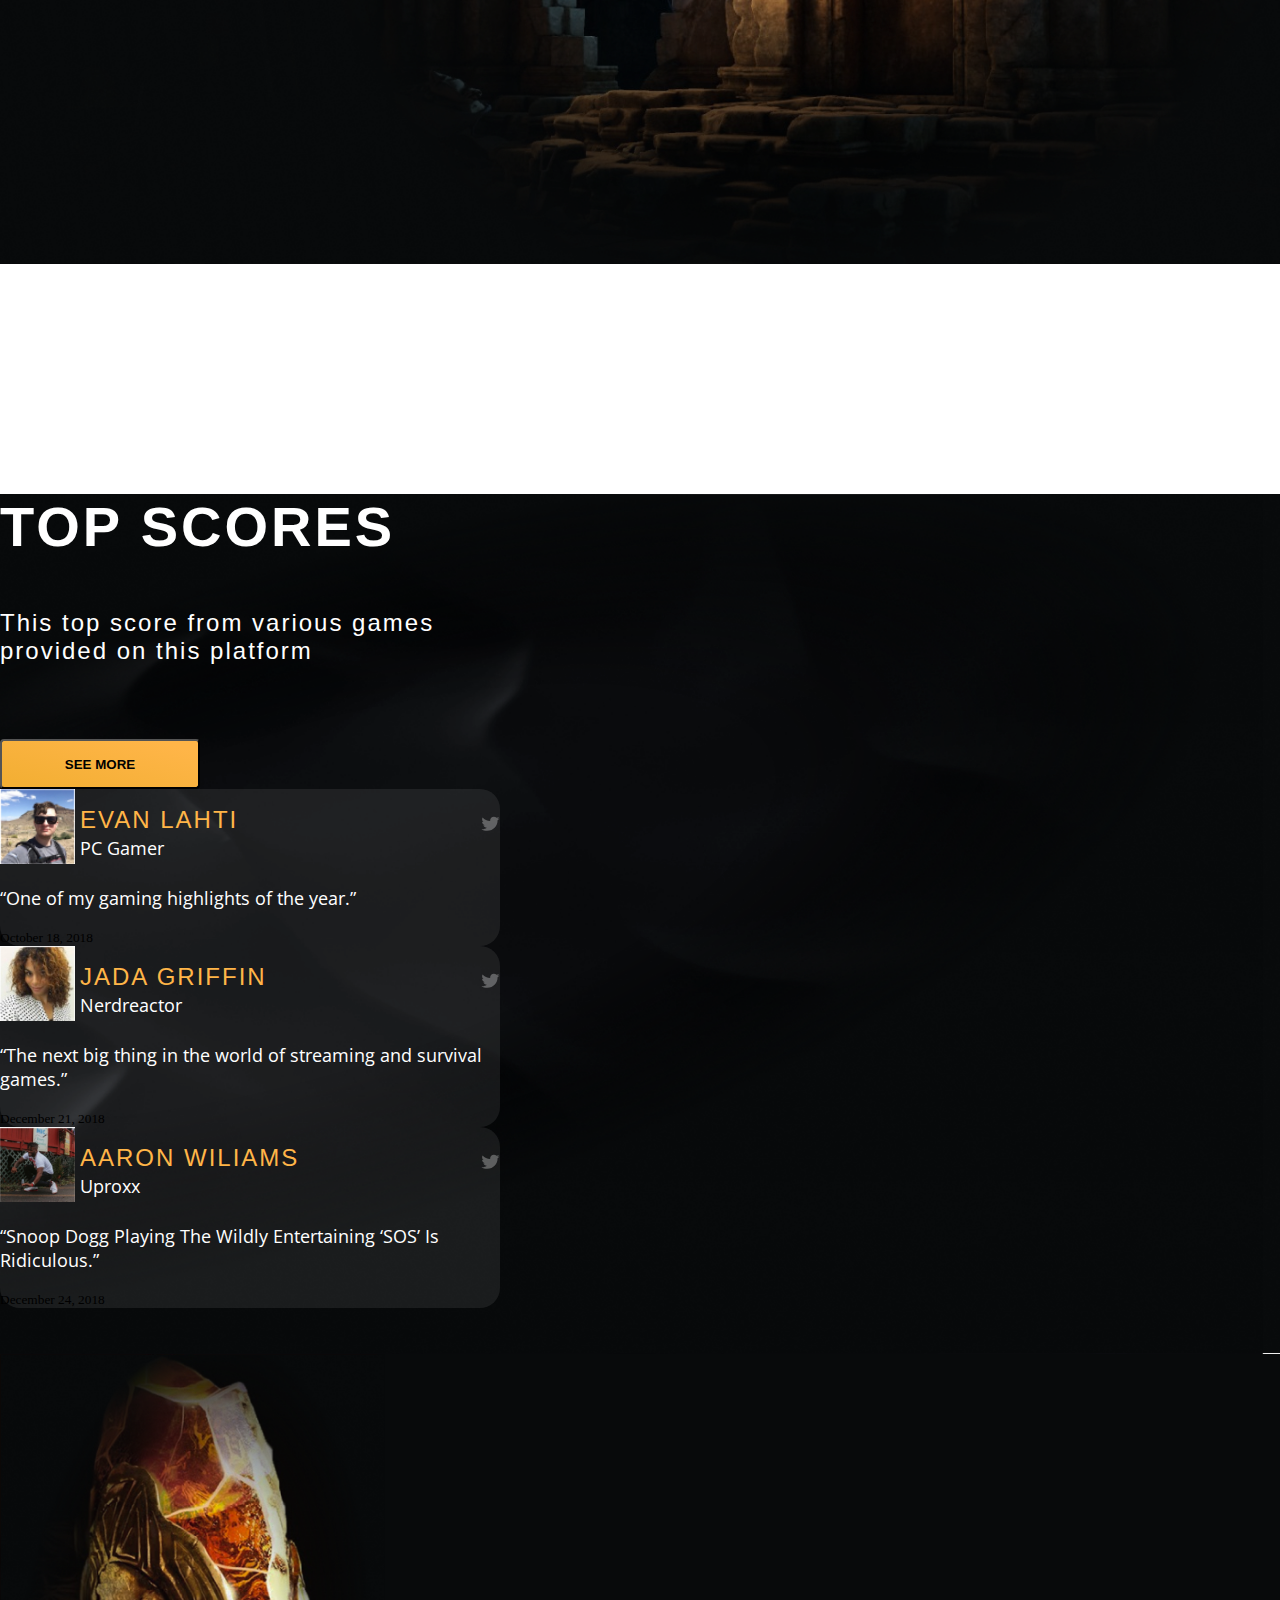
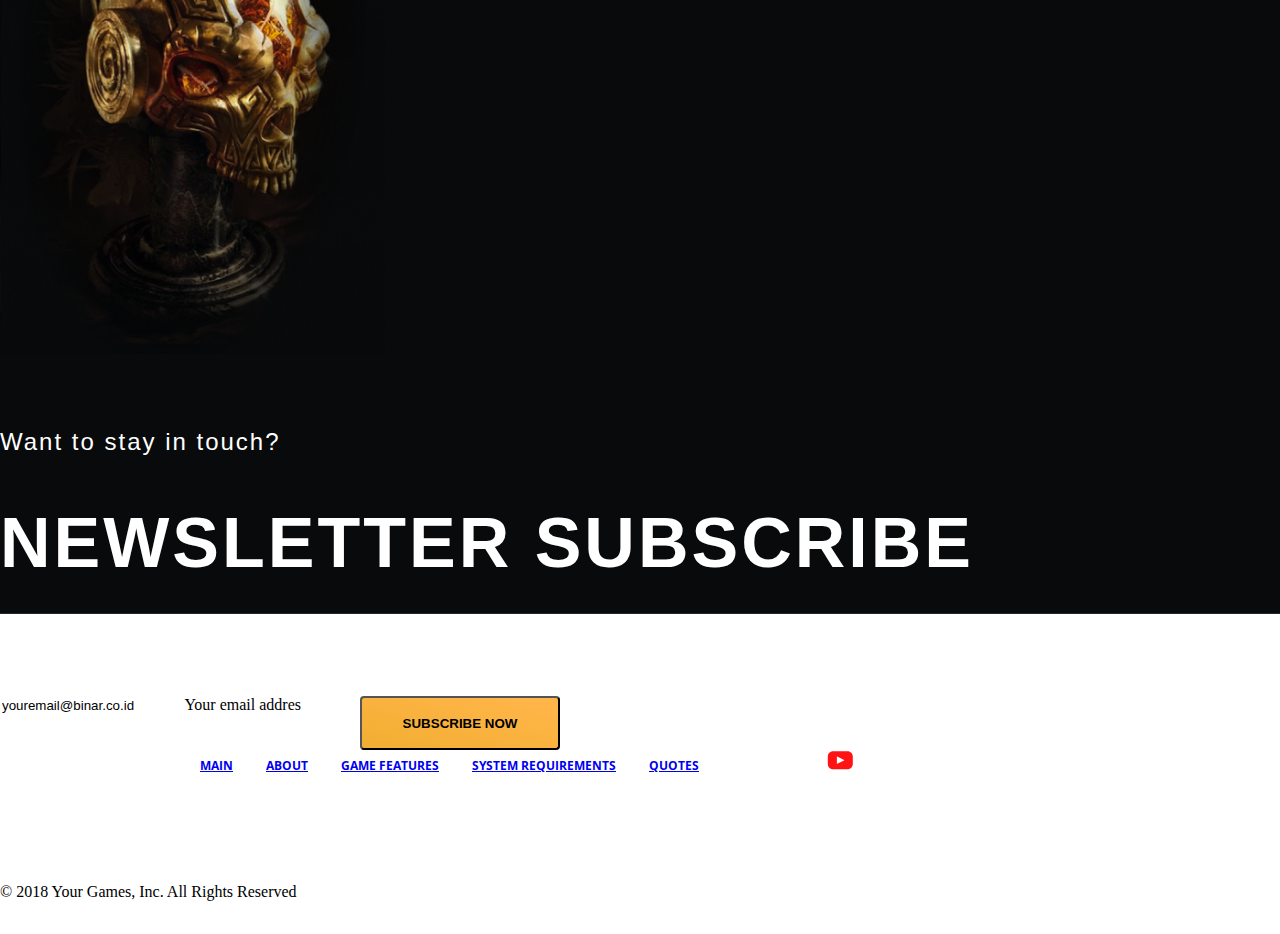
==== commit ce45e6ab: "edit shape of the type list to round" ====
--- a/index.html
+++ b/index.html
@@ -80,11 +80,11 @@
                 <div class="col-8">
                     <div id="carouselExampleIndicators" class="carousel slide" data-bs-ride="carousel">
                         <ol class="carousel-indicators">
-                          <li data-bs-target="#carouselExampleIndicators" data-bs-slide-to="0" class="active" aria-current="true" aria-label="Slide 1"></li>
-                          <li data-bs-target="#carouselExampleIndicators" data-bs-slide-to="1" aria-label="Slide 2"></li>
-                          <li data-bs-target="#carouselExampleIndicators" data-bs-slide-to="2" aria-label="Slide 3"></li>
-                          <li data-bs-target="#carouselExampleIndicators" data-bs-slide-to="3" aria-label="Slide 4"></li>
-                          <li data-bs-target="#carouselExampleIndicators" data-bs-slide-to="4" aria-label="Slide 5"></li>
+                          <li data-bs-target="#carouselExampleIndicators" data-bs-slide-to="0" class="active round-list m-3" aria-current="true" aria-label="Slide 1"></li>
+                          <li data-bs-target="#carouselExampleIndicators" data-bs-slide-to="1" aria-label="Slide 2" class="round-list m-3"></li>
+                          <li data-bs-target="#carouselExampleIndicators" data-bs-slide-to="2" aria-label="Slide 3" class="round-list m-3"></li>
+                          <li data-bs-target="#carouselExampleIndicators" data-bs-slide-to="3" aria-label="Slide 4" class="round-list m-3"></li>
+                          <li data-bs-target="#carouselExampleIndicators" data-bs-slide-to="4" aria-label="Slide 5" class="round-list m-3"></li>
                         </ol>
                         <div class="carousel-inner">
                           <div class="carousel-item active ">
--- a/style.css
+++ b/style.css
@@ -65,6 +65,11 @@
     object-fit: contain;
 }
 
+.round-list {
+    width: 10px!important;
+    height: 10px!important;
+    border-radius: 100%!important;
+}
 
 /* --------------PAGE3 - GAME FEATURES------------------ */
 .page3 {
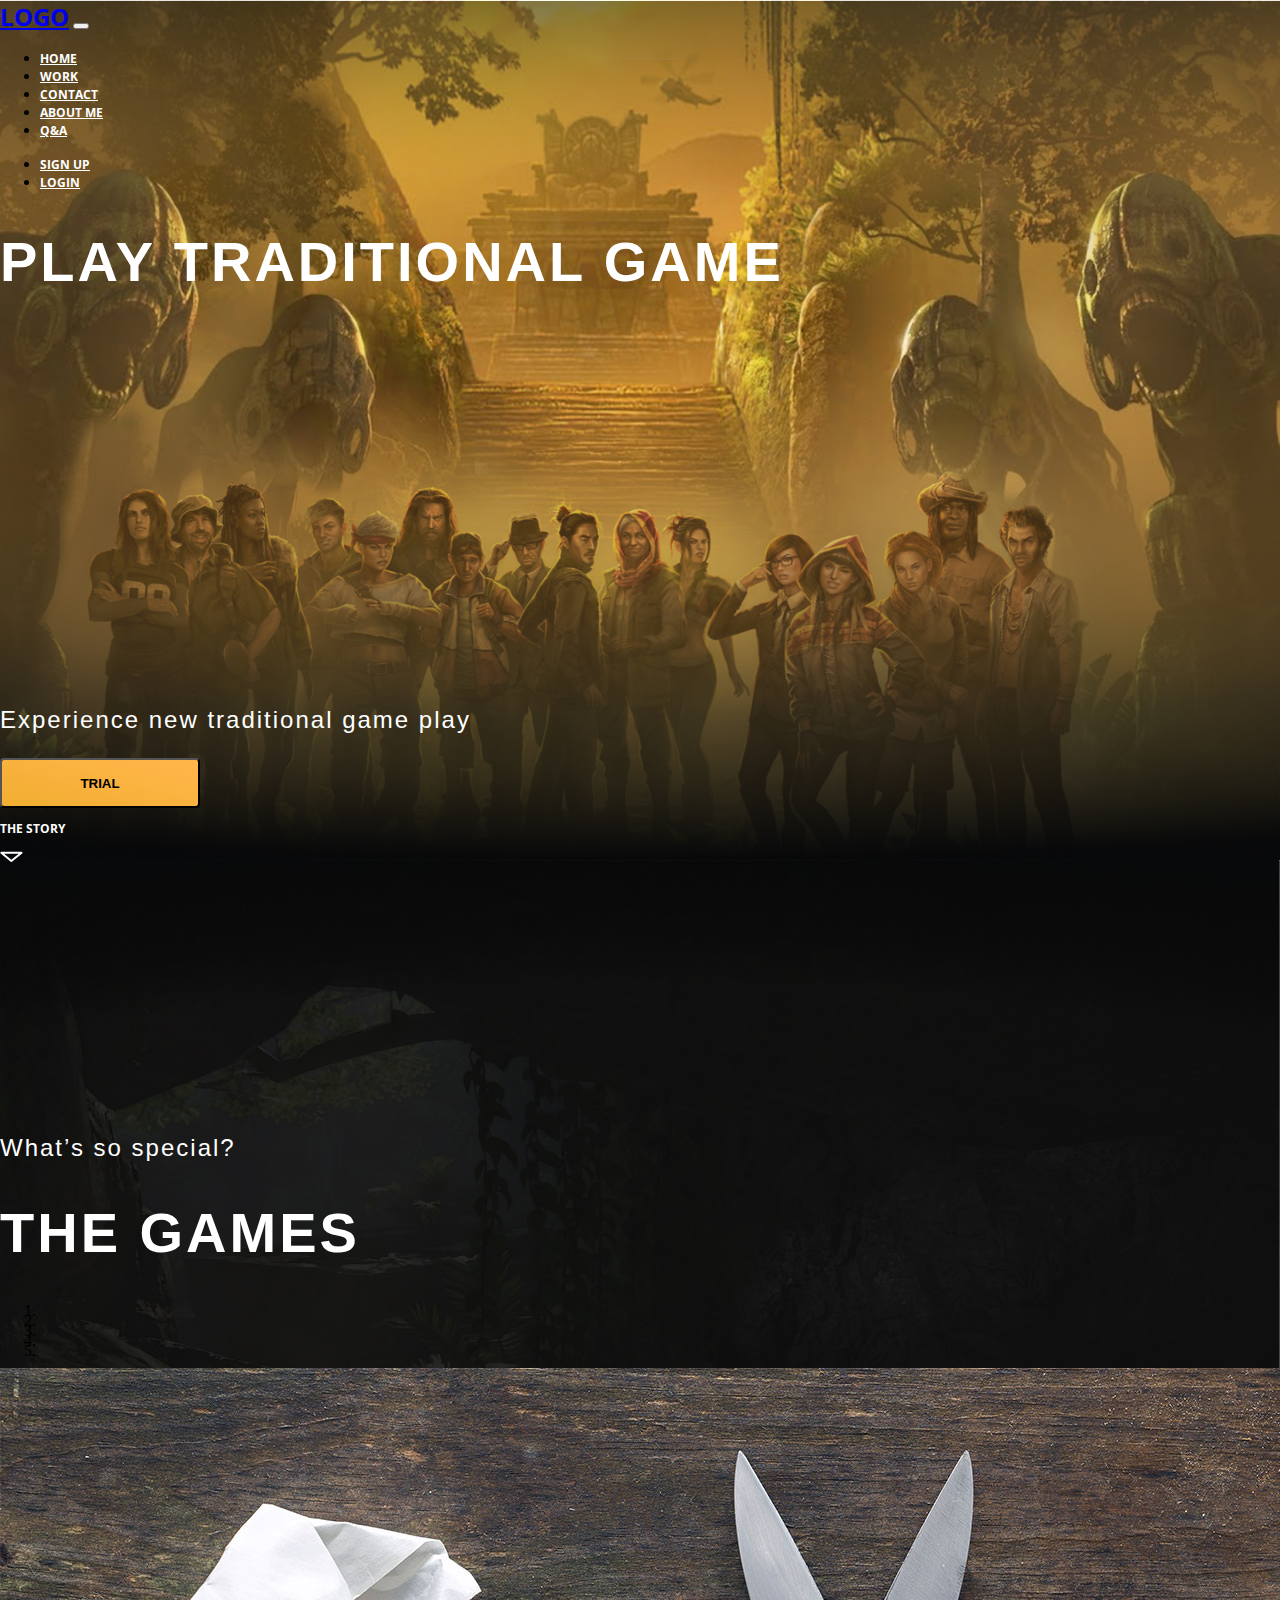
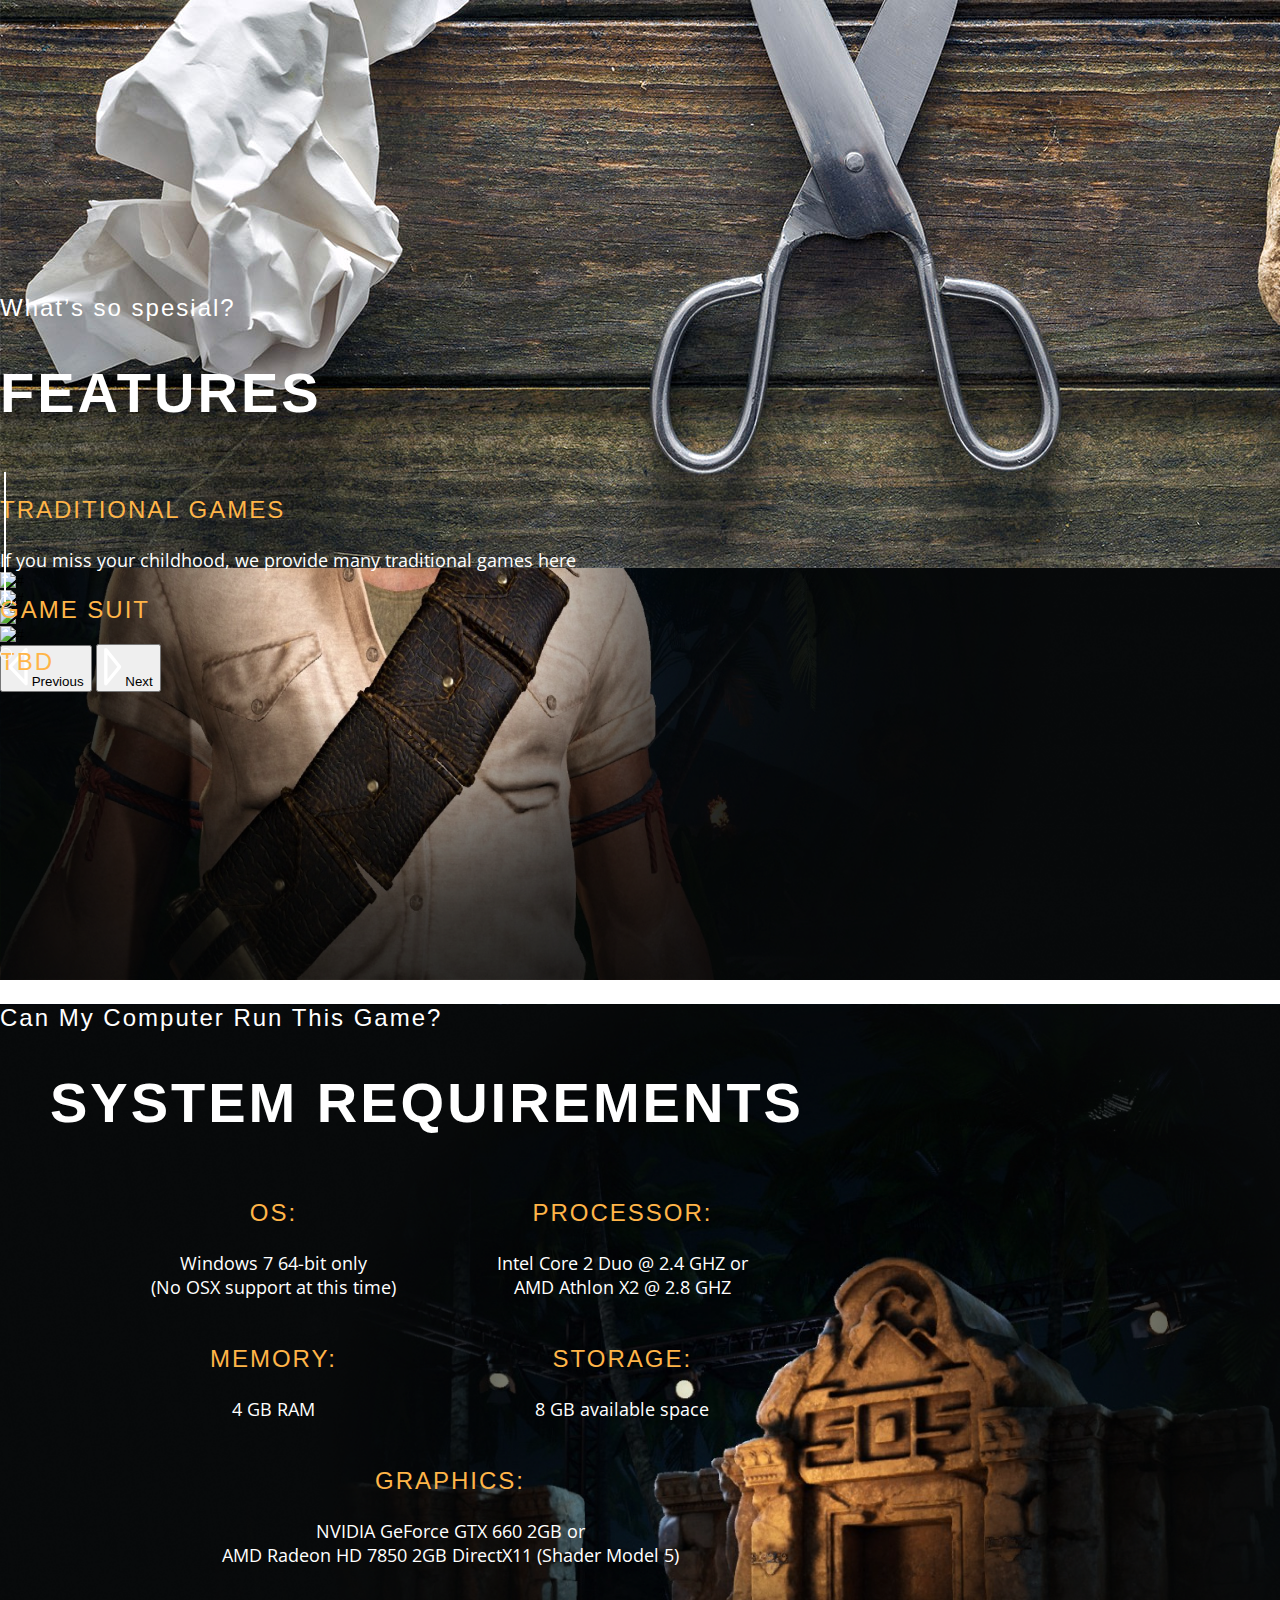
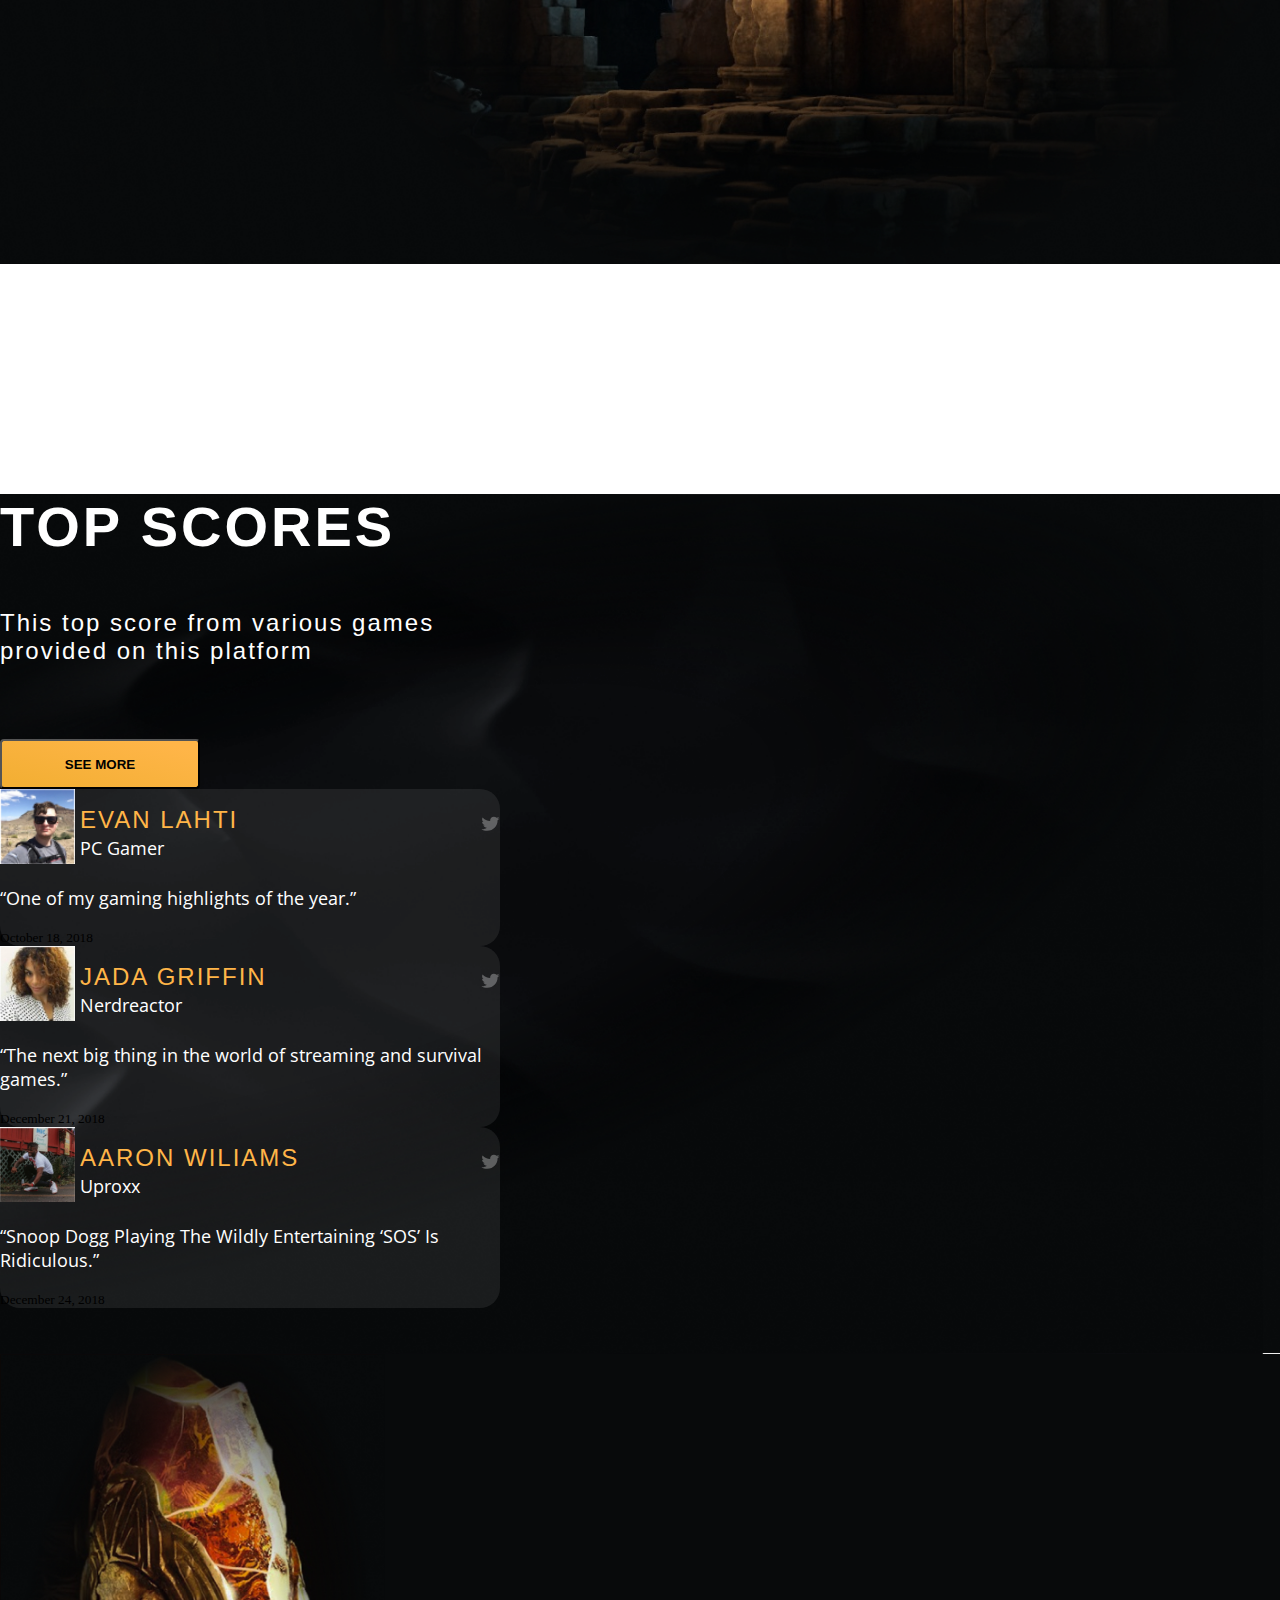
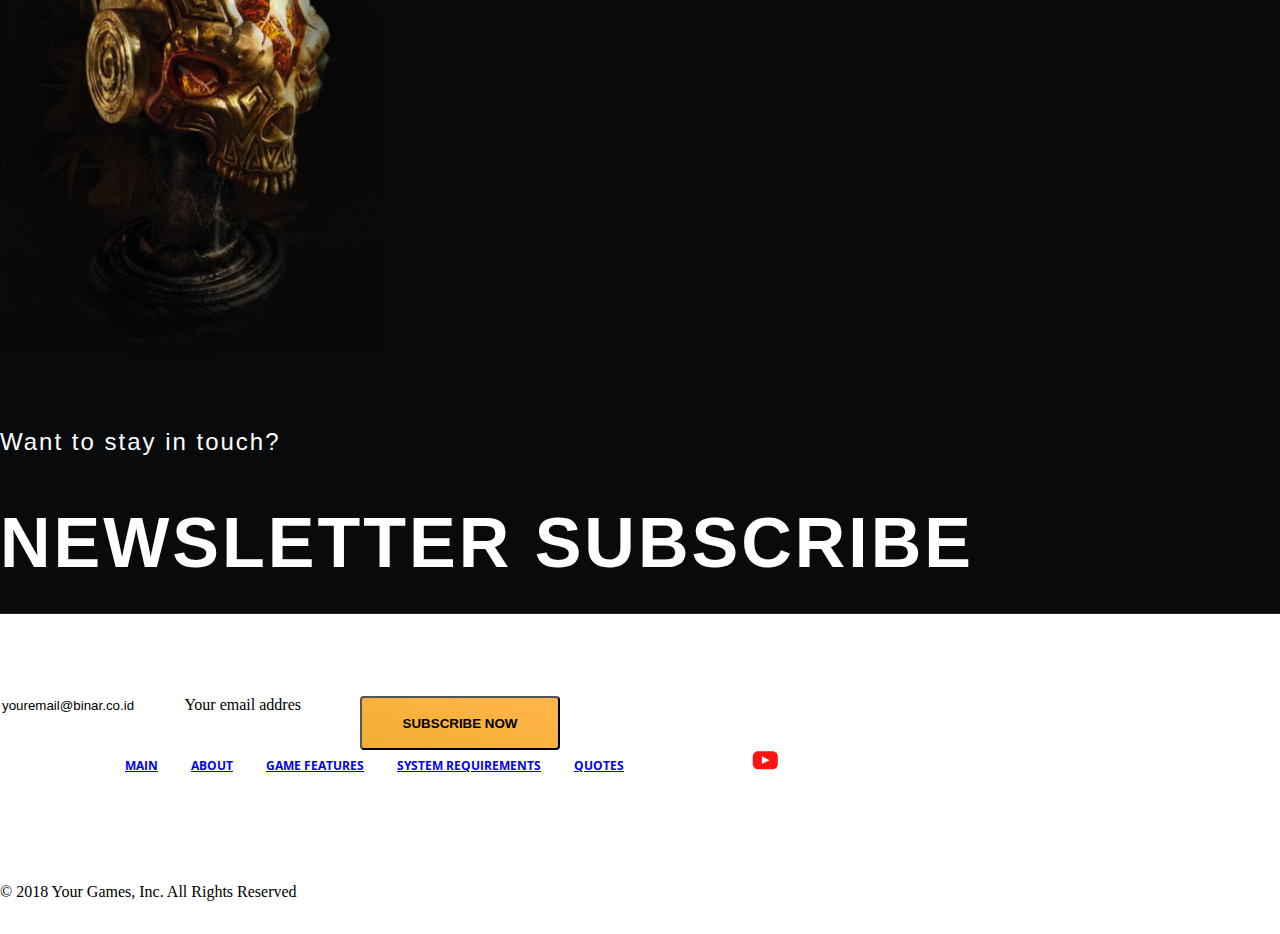
==== commit 68506368: "progress javascript" ====
--- a/index.html
+++ b/index.html
@@ -56,11 +56,13 @@
         <main>
             <h1 class="d-flex justify-content-center" style="font-size: 72px; height: 440px; align-items: center;">Play Traditional Game</h1>
             <h3 class="position-absolute top-50 start-50 translate-middle mt-5" >Experience new traditional game play</h3>
-            <button type="button" class="btn btn-warning position-absolute start-50 translate-middle mb-5">Trial</button>
+            <a href="/index2.html">
+              <button type="button" class="btn btn-warning position-absolute start-50 translate-middle mb-5">Trial</button>
+            </a>
         </main>
         <div>
             <p class="text-navbar position-absolute top-100 start-50 translate-middle">The story</p>
-            <img src="/assets/scroll down.svg" class="text-navbar position-absolute top-100 start-50 translate-middle mt-4"/>
+            <img src="/assets/html1-scroll down.svg" class="text-navbar position-absolute top-100 start-50 translate-middle mt-4"/>
         </div>
     </div>
 
@@ -88,7 +90,7 @@
                         </ol>
                         <div class="carousel-inner">
                           <div class="carousel-item active ">
-                            <img src="/assets/caraosel-img.jpg" class="d-block w-100" alt="scissors">
+                            <img src="/assets/html1-img2.jpg" class="d-block w-100" alt="scissors">
                           </div>
                           <div class="carousel-item">
                             <img src="#" class="d-block w-100" alt="#">
@@ -104,11 +106,11 @@
                           </div>
                         </div>
                         <button class="carousel-control-prev" type="button" data-bs-target="#carouselExampleIndicators" data-bs-slide="prev" style="left: -80px;">
-                          <img src="/assets/switch.svg" class="img-prev" aria-hidden="true"></span>
+                          <img src="/assets/html1-switch.svg" class="img-prev" aria-hidden="true"></span>
                           <span class="visually-hidden">Previous</span>
                         </button>
                         <button class="carousel-control-next" type="button" data-bs-target="#carouselExampleIndicators" data-bs-slide="next" style="left: 810px;">
-                          <img src="/assets/switch-next.svg" class="img-next" aria-hidden="true">
+                          <img src="/assets/html1-switch-next.svg" class="img-next" aria-hidden="true">
                           <span class="visually-hidden">Next</span>
                         </button>
                       </div>
@@ -224,9 +226,9 @@
           <div class="col-6">
             <div class="row" style="justify-content: flex-end;">
               <div class="card mt-5 position-relative" style="width: 500px; background-color: rgba(255, 255, 255, 0.08);">
-                <img src="/assets/image1.jpg" class="card-img-top rounded-circle mt-2" style="width: 75px; height: 75px;" alt="Evan Lahti">
+                <img src="/assets/img-evan-lahti.jpg" class="card-img-top rounded-circle mt-2" style="width: 75px; height: 75px;" alt="Evan Lahti">
                 <div class="card-body">
-                  <img src="/assets/twitter.svg" class="img-twitter"/>
+                  <img src="/assets/html1-twitter.svg" class="img-twitter"/>
                   <p class="card-title text-orange">Evan Lahti</p>
                   <p class="card-job text-content-white text-white-50">PC Gamer</p>
                   <p class="card-text text-content-white">“One of my gaming highlights of the year.”</p>
@@ -238,9 +240,9 @@
             </div>
             <div class="row" style="justify-content: flex-start;">
               <div class="card mt-5" style="width: 500px; background-color: rgba(255, 255, 255, 0.08);">
-                <img src="/assets/image2.jpg" class="card-img-top rounded-circle mt-2" style="width: 75px; height: 75px;" alt="Jada Griffin">
+                <img src="/assets/img-jadda-griffin.jpg" class="card-img-top rounded-circle mt-2" style="width: 75px; height: 75px;" alt="Jada Griffin">
                 <div class="card-body">
-                  <img src="/assets/twitter.svg" class="img-twitter"/>
+                  <img src="/assets/html1-twitter.svg" class="img-twitter"/>
                   <p class="card-title text-orange">Jada Griffin</p>
                   <p class="card-job text-content-white text-white-50">Nerdreactor</p>
                   <p class="card-text text-content-white">“The next big thing in the world of streaming and survival games.”</p>
@@ -252,9 +254,9 @@
             </div>
             <div class="row" style="justify-content: flex-end;">
               <div class="card mt-5" style="width: 500px; background-color: rgba(255, 255, 255, 0.08);">
-                <img src="/assets/image3.jpg" class="card-img-top rounded-circle mt-2" style="width: 75px; height: 75px;" alt="Aaron Wiliams">
+                <img src="/assets/img-aaron-wiliams.jpg" class="card-img-top rounded-circle mt-2" style="width: 75px; height: 75px;" alt="Aaron Wiliams">
                 <div class="card-body">
-                  <img src="/assets/twitter.svg" class="img-twitter"/>
+                  <img src="/assets/html1-twitter.svg" class="img-twitter"/>
                   <p class="card-title text-orange">Aaron Wiliams</p>
                   <p class="card-job text-content-white text-white-50">Uproxx</p>
                   <p class="card-text text-content-white">“Snoop Dogg Playing The Wildly Entertaining ‘SOS’ Is Ridiculous.”</p>
@@ -274,18 +276,13 @@
       <div class="container">
         <div class="row pt-5 ps-5">
           <div class="col-5">
-            <img src="/assets/gradient-page5.png" class="gradient-img" style="height: 600px;">
-            <img src="/assets/image.png" style="height: 600px;">
+            <img src="/assets/html1-gradient6.png" class="gradient-img" style="height: 600px;">
+            <img src="/assets/html1-img6.png" style="height: 600px;">
           </div>
           <div class="col-7" style="margin-top: 70px;">
             <h3>Want to stay in touch?</h3>
             <h1 class="text-content-page6 mt-5">Newsletter Subscribe</h1>
             <p class="text-content-white">In order to start receiving our news, all you have to do is enter your email address. Everything else will be taken care of by us. We will send you emails containing information about game. We don’t spam.</p>
-            <!-- <div class="form-floating" style="width: 350px;">
-              <textarea class="form-control text-warning" placeholder="youremail@binar.co.id" id="floatingTextarea" style="background:rgba(255, 255, 255, 0.08);"></textarea>
-              <label for="floatingTextarea" class="text-white-50">Your email address</label>
-              <button type="button" class="btn btn-warning position-absolute" style="margin-top: -50px; margin-left: 360px;">Subscribe Now</button>
-            </div> -->
             <form class="form-floating" style="width: 350px;">
               <input type="email" class="form-control text-warning" id="floatingInputValue" placeholder="youremail@binar.co.id" value="youremail@binar.co.id" style="background:rgba(255, 255, 255, 0.08); border: none;">
               <label for="floatingInputValue" class="text-white-50">Your email addres</label>
@@ -293,19 +290,19 @@
             </form>
           </div>
         </div>
-        <div class="row mt-3 text-white">
+        <div class="row ms-1 text-white">
           <nav class="nav text-navbar">
-            <a style="padding-left: 200px;" class="nav-link text-white" href="#">Main</a>
+            <a class="nav-link text-white" href="#"style="padding-left: 125px;">Main</a>
             <a class="nav-link text-white" href="#">About</a>
             <a class="nav-link text-white" href="#">Game Features</a>
             <a class="nav-link text-white" href="#">System Requirements</a>
             <a class="nav-link text-white" href="#">Quotes</a>
-            <img class="nav-link" src="/assets/facebook.svg">
-            <img class="nav-link" src="/assets/twitter.svg">
-            <img class="nav-link" src="/assets/Vector.svg">
-            <img class="nav-link" src="/assets/twitch.svg">
-            <img src="/assets/Line.png" class="line position-absolute">
-            <img src="/assets/pointer.png" class="pointer position-absolute">
+            <img class="nav-link" src="/assets/html1-facebook.svg">
+            <img class="nav-link" src="/assets/html1-twitter.svg">
+            <img class="nav-link" src="/assets/html1-Vector.svg">
+            <img class="nav-link" src="/assets/html1-twitch.svg">
+            <img src="/assets/html1-line.png" class="line position-absolute">
+            <img src="/assets/html1-pointer.png" class="pointer position-absolute">
         </nav>
         </div>
         <div class="row mt-4">
--- a/style.css
+++ b/style.css
@@ -4,7 +4,7 @@
 }
 
 .page1 {
-    background-image: url("/assets/bg-1.jpg");
+    background-image: url("/assets/html1-bg1.jpg");
     background-size: 100% 100%;
     height: 860px;
     object-fit: contain;
@@ -59,7 +59,7 @@
 /* --------------PAGE2 - ABOUT GALLERY------------------ */
 
 .page2 {
-    background-image: url("/assets/bg-2.jpg");
+    background-image: url("/assets/html1-bg2.jpg");
     background-size: 100% 100%;
     height: 860px;
     object-fit: contain;
@@ -73,7 +73,7 @@
 
 /* --------------PAGE3 - GAME FEATURES------------------ */
 .page3 {
-    background-image: url("/assets/bg2-gradient.png"), url("/assets/bg-3.jpg");
+    background-image: url("/assets/html1-gradient3.png"), url("/assets/html1-bg3.jpg");
     background-size: 100% 100%;
     height: 860px;
     object-fit: contain;
@@ -122,7 +122,7 @@
 
 /* --------------PAGE4 - SYSTEM REQUIREMENTS------------------ */
 .page4 {
-    background-image: url("/assets/bg4-gradient.png"), url("/assets/bg-4.jpg");
+    background-image: url("/assets/html1-gradient4.png"), url("/assets/html1-bg4.jpg");
     background-size: 100% 100%;
     height: 860px;
     object-fit: contain;
@@ -131,7 +131,7 @@
 
 /* --------------PAGE5 - PRESS QUOTES------------------ */
 .page5 {
-    background-image: url("/assets/bg5-gradient.png"), url("/assets/bg-5.png");
+    background-image: url("/assets/html1-gradient5.png"), url("/assets/html1-bg5.png");
     background-size: 100% 100%;
     height: 860px;
     object-fit: contain;
@@ -160,7 +160,7 @@
 
 /* --------------PAGE6 - SUBSCRIBE FOOTER------------------ */
 .page6 {
-    background-image: url("/assets/bg-6.png");
+    background-image: url("/assets/html1-bg6.png");
     background-size: 100% 100%;
     height: 860px;
     object-fit: contain;
